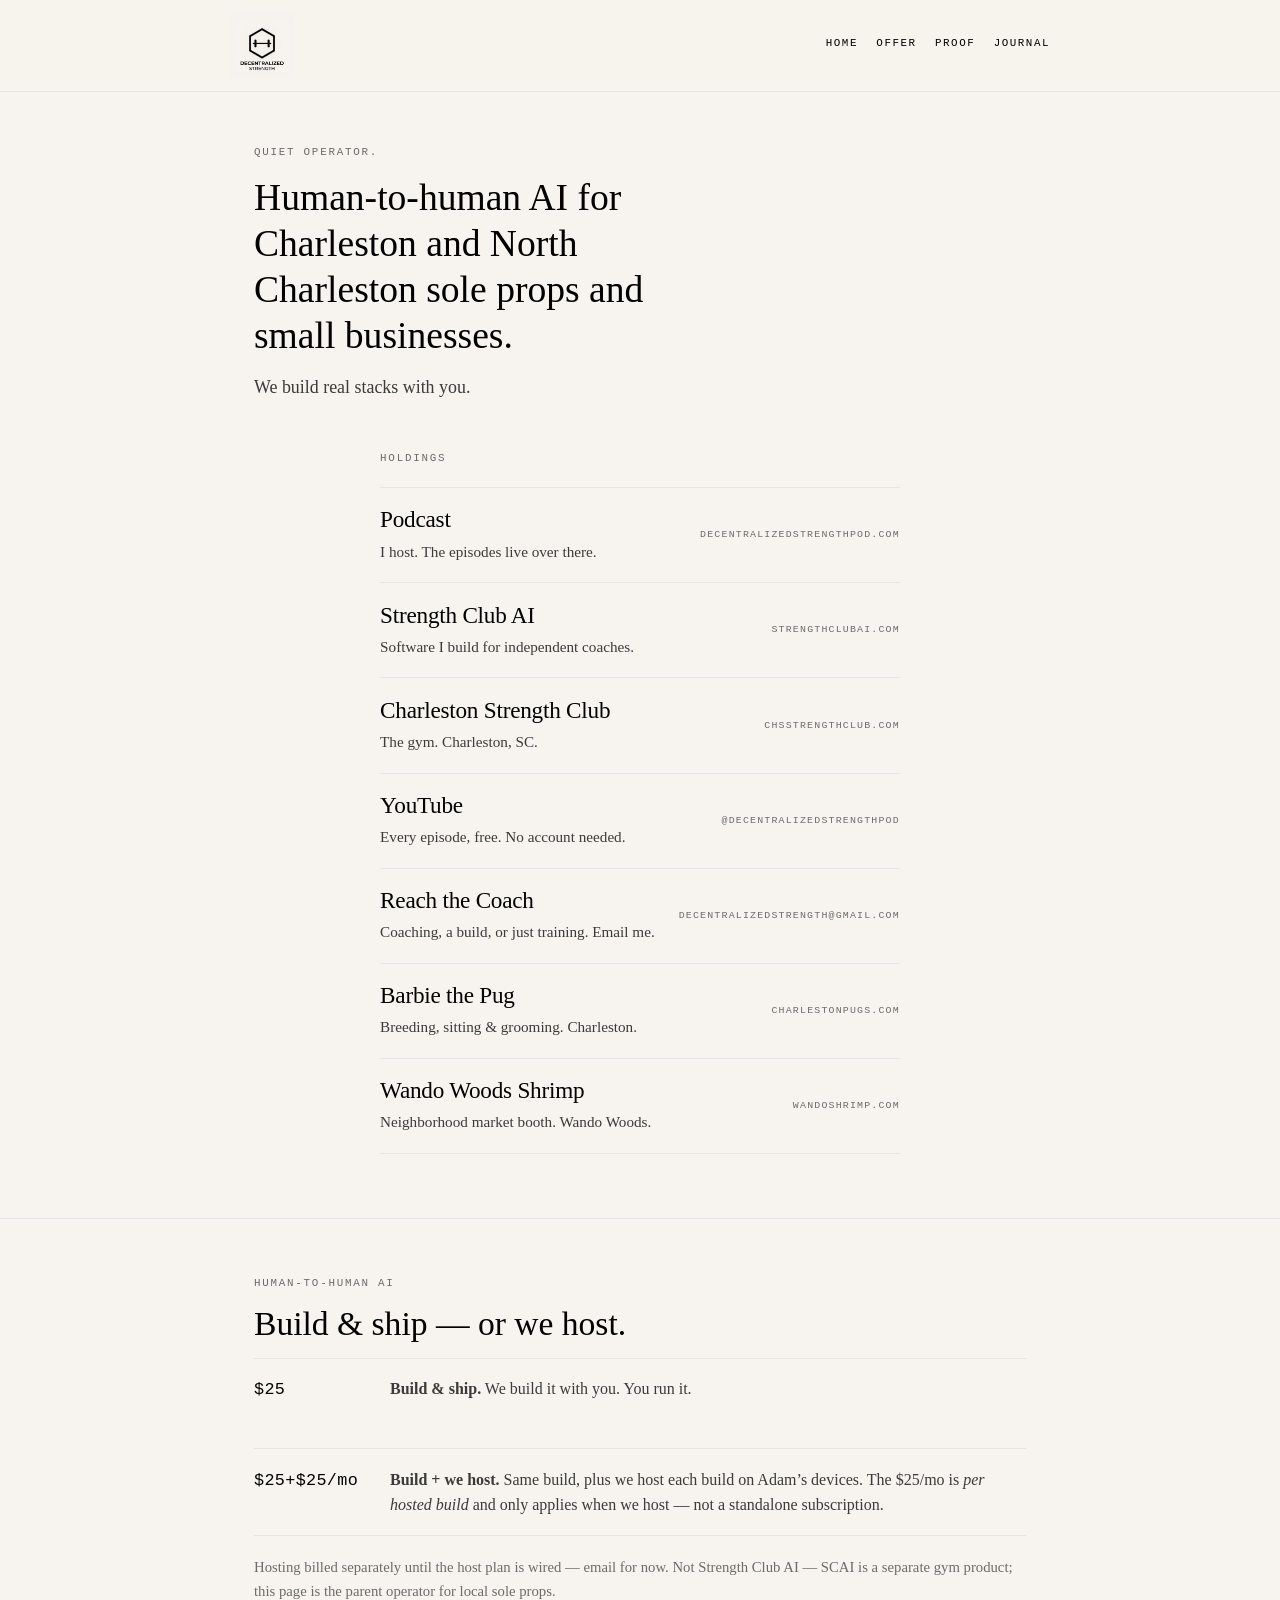
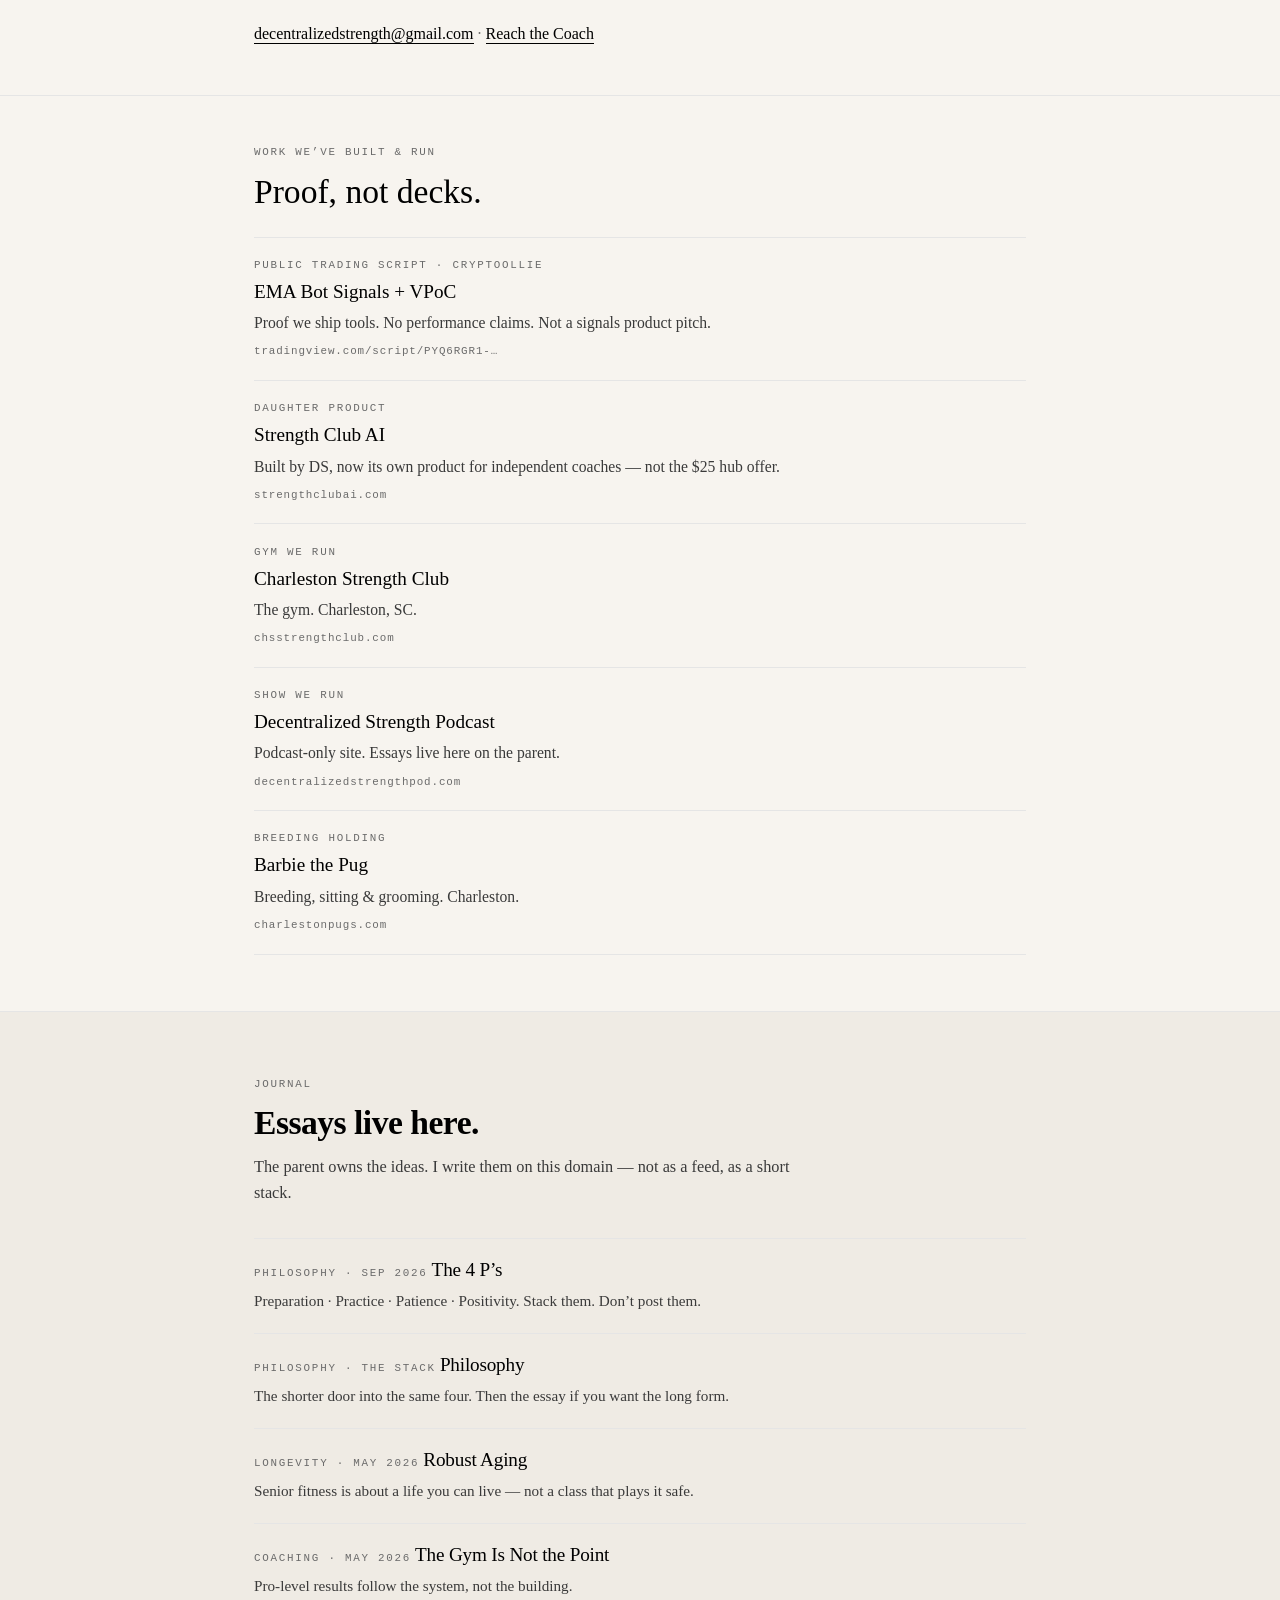
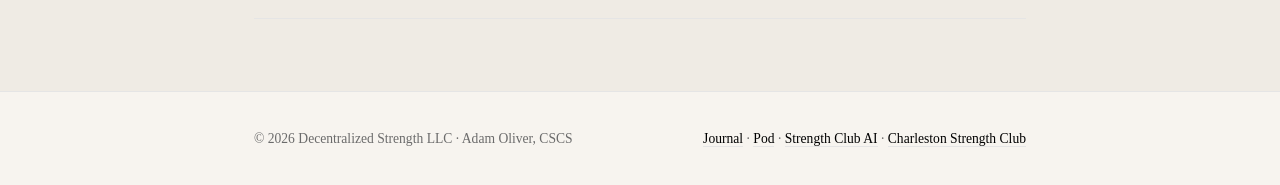
==== index.html @ 503a89ce "Add Wando Woods Shrimp holdings door → wandoshrimp.com" ====
<!DOCTYPE html>
<html lang="en">
<head>
<meta charset="UTF-8">
<meta name="viewport" content="width=device-width, initial-scale=1.0">
<title>Decentralized Strength — Human-to-human AI for Charleston sole props</title>
<meta name="description" content="Quiet operator for Charleston and North Charleston. Human-to-human AI for sole props — build & ship $25, or build + host $25 + $25/mo per hosted build.">
<meta name="robots" content="index, follow">
<meta name="google-site-verification" content="SgwIPU2dHZ2XB2uYEpxRJGjZlYFfIbO02uXk0t8pdL0" />
<meta property="og:locale" content="en_US">
<meta property="og:title" content="Decentralized Strength — Human-to-human AI for Charleston sole props">
<meta property="og:description" content="Quiet operator for Charleston and North Charleston. Human-to-human AI for sole props — build & ship $25, or build + host $25 + $25/mo per hosted build.">
<meta property="og:url" content="https://decentralizedstrength.com/">
<meta property="og:type" content="website">
<meta property="og:image" content="https://decentralizedstrength.com/logo-cover.png?v=4">
<meta name="twitter:card" content="summary_large_image">
<meta name="twitter:title" content="Decentralized Strength — Human-to-human AI for Charleston sole props">
<meta name="twitter:description" content="Quiet operator for Charleston and North Charleston. Human-to-human AI for sole props — build & ship $25, or build + host $25 + $25/mo per hosted build.">
<meta name="twitter:image" content="https://decentralizedstrength.com/logo-cover.png?v=4">
<link rel="canonical" href="https://decentralizedstrength.com/">
<link rel="icon" href="/favicon.ico?v=5" sizes="any">
<link rel="icon" type="image/png" href="/favicon.png?v=5">
<link rel="apple-touch-icon" href="/apple-touch-icon.png?v=5">
<link rel="stylesheet" href="/site.css">
<script type="application/ld+json">
{
  "@context":"https://schema.org",
  "@type":"Organization",
  "name":"Decentralized Strength",
  "legalName":"Decentralized Strength LLC",
  "url":"https://decentralizedstrength.com/",
  "logo":"https://decentralizedstrength.com/logo.png",
  "description":"Parent company for the Decentralized Strength Pod, Strength Club AI, and Charleston Strength Club. Essays live here.",
  "founder":{"@type":"Person","name":"Adam Oliver","jobTitle":"Coach, software builder & self-directed positional trader/investor in blockchain & crypto"},
  "contactPoint":{"@type":"ContactPoint","email":"decentralizedstrength@gmail.com","contactType":"customer support"},
  "sameAs":[
    "https://www.youtube.com/@DecentralizedStrengthpod",
    "https://www.instagram.com/decentralizedstrengthpod",
    "https://www.facebook.com/decentralizedstrengthpod",
    "https://www.instagram.com/official_barbie_the_pug/",
    "https://www.facebook.com/barbiethepug"
  ]
}
</script>
</head>
<body>

<header>
  <div class="container nav">
    <a href="/" class="mark">
      <img src="/logo.png" alt="Decentralized Strength">
    </a>
    <nav class="nav-links" aria-label="Primary">
      <a href="#hero">Home</a>
      <a href="#offer">Offer</a>
      <a href="#proof">Proof</a>
      <a href="#journal">Journal</a>
    </nav>
  </div>
</header>


<section class="hero" id="hero">
  <div class="container">
    <p class="mono kicker">Quiet operator.</p>
    <h1>Human-to-human AI for Charleston and North Charleston sole props and small businesses.</h1>
    <p class="lede">We build real stacks with you.</p>
  </div>
</section>

<section class="doors" id="doors">
  <div class="container">
    <p class="mono kicker">Holdings</p>
    <ul class="door-list">
      <li>
        <div class="door">
          <a class="door-main" href="https://decentralizedstrengthpod.com" target="_blank" rel="noopener">
            <span class="door-name">Podcast</span>
            <span class="door-note">I host. The episodes live over there.</span>
          </a>
          <span class="door-go">decentralizedstrengthpod.com</span>
        </div>
      </li>
      <li>
        <div class="door">
          <a class="door-main" href="https://strengthclubai.com" target="_blank" rel="noopener">
            <span class="door-name">Strength Club AI</span>
            <span class="door-note">Software I build for independent coaches.</span>
          </a>
          <span class="door-go">strengthclubai.com</span>
        </div>
      </li>
      <li>
        <div class="door">
          <a class="door-main" href="https://chsstrengthclub.com" target="_blank" rel="noopener">
            <span class="door-name">Charleston Strength Club</span>
            <span class="door-note">The gym. Charleston, SC.</span>
          </a>
          <span class="door-go">chsstrengthclub.com</span>
        </div>
      </li>
      <li>
        <div class="door">
          <a class="door-main" href="https://www.youtube.com/@DecentralizedStrengthpod" target="_blank" rel="noopener">
            <span class="door-name">YouTube</span>
            <span class="door-note">Every episode, free. No account needed.</span>
          </a>
          <span class="door-go">@DecentralizedStrengthpod</span>
        </div>
      </li>
      <li>
        <div class="door">
          <a class="door-main" href="mailto:decentralizedstrength@gmail.com">
            <span class="door-name">Reach the Coach</span>
            <span class="door-note">Coaching, a build, or just training. Email me.</span>
          </a>
          <span class="door-go">decentralizedstrength@gmail.com</span>
        </div>
      </li>
      <li>
                <div class="door">
          <a class="door-main" href="https://charlestonpugs.com" target="_blank" rel="noopener">
            <span class="door-name">Barbie the Pug</span>
            <span class="door-note">Breeding, sitting &amp; grooming. Charleston.</span>
          </a>
          <span class="door-go">charlestonpugs.com</span>
        </div>
      </li>
      <li>
        <div class="door">
          <a class="door-main" href="https://wandoshrimp.com" target="_blank" rel="noopener">
            <span class="door-name">Wando Woods Shrimp</span>
            <span class="door-note">Neighborhood market booth. Wando Woods.</span>
          </a>
          <span class="door-go">wandoshrimp.com</span>
        </div>
      </li>
    </ul>
  </div>
</section>



<section class="offer" id="offer">
  <div class="container">
    <p class="mono kicker">Human-to-human AI</p>
    <h2>Build &amp; ship — or we host.</h2>
    <ul class="offer-list">
      <li class="offer-build">
        <span class="offer-price">$25</span>
        <span class="offer-copy"><strong>Build &amp; ship.</strong> We build it with you. You run it.</span>
        <div class="offer-buy">
          <stripe-buy-button
            buy-button-id="buy_btn_1UHllOLh5RxF4eLQZatWIrjy"
            publishable-key="pk_live_51OcbZVLh5RxF4eLQ0TFh6YqfAon34ZY8diOx15tSs9caYU8RyCH2O1p62GGz2Kuj6RG8JwYpej4wMQsgVreoKUan00cqS2WFWG">
          </stripe-buy-button>
        </div>
      </li>
      <li class="offer-host">
        <span class="offer-price">$25+$25/mo</span>
        <span class="offer-copy"><strong>Build + we host.</strong> Same build, plus we host each build on Adam’s devices. The $25/mo is <em>per hosted build</em> and only applies when we host — not a standalone subscription.</span>
      </li>
    </ul>
    <p class="offer-note">Hosting billed separately until the host plan is wired — email for now. Not Strength Club AI — SCAI is a separate gym product; this page is the parent operator for local sole props.</p>
    <p class="offer-cta">
      <a href="mailto:decentralizedstrength@gmail.com">decentralizedstrength@gmail.com</a>
      <span class="offer-or"> · </span>
      <a href="#doors">Reach the Coach</a>
    </p>
  </div>
</section>


<section class="proof" id="proof">
  <div class="container">
    <p class="mono kicker">Work we’ve built &amp; run</p>
    <h2>Proof, not decks.</h2>
    <ul class="proof-list">
      <li>
        <a class="proof-card" href="https://www.tradingview.com/script/PYQ6RGR1-EMA-Bot-Signals-VPoC/" target="_blank" rel="noopener">
          <span class="mono proof-meta">Public trading script · cryptoollie</span>
          <span class="proof-title">EMA Bot Signals + VPoC</span>
          <span class="proof-deck">Proof we ship tools. No performance claims. Not a signals product pitch.</span>
          <span class="proof-go">tradingview.com/script/PYQ6RGR1-…</span>
        </a>
      </li>
      <li>
        <a class="proof-card" href="https://strengthclubai.com" target="_blank" rel="noopener">
          <span class="mono proof-meta">Daughter product</span>
          <span class="proof-title">Strength Club AI</span>
          <span class="proof-deck">Built by DS, now its own product for independent coaches — not the $25 hub offer.</span>
          <span class="proof-go">strengthclubai.com</span>
        </a>
      </li>
      <li>
        <a class="proof-card" href="https://chsstrengthclub.com" target="_blank" rel="noopener">
          <span class="mono proof-meta">Gym we run</span>
          <span class="proof-title">Charleston Strength Club</span>
          <span class="proof-deck">The gym. Charleston, SC.</span>
          <span class="proof-go">chsstrengthclub.com</span>
        </a>
      </li>
      <li>
        <a class="proof-card" href="https://decentralizedstrengthpod.com" target="_blank" rel="noopener">
          <span class="mono proof-meta">Show we run</span>
          <span class="proof-title">Decentralized Strength Podcast</span>
          <span class="proof-deck">Podcast-only site. Essays live here on the parent.</span>
          <span class="proof-go">decentralizedstrengthpod.com</span>
        </a>
      </li>
      <li>
        <a class="proof-card" href="https://charlestonpugs.com" target="_blank" rel="noopener">
          <span class="mono proof-meta">Breeding holding</span>
          <span class="proof-title">Barbie the Pug</span>
          <span class="proof-deck">Breeding, sitting &amp; grooming. Charleston.</span>
          <span class="proof-go">charlestonpugs.com</span>
        </a>
      </li>
    </ul>
  </div>
</section>

<section class="journal" id="journal">
  <div class="container">
    <p class="mono kicker">Journal</p>
    <h2>Essays live here.</h2>
    <p class="lede">The parent owns the ideas. I write them on this domain — not as a feed, as a short stack.</p>
    <ul class="journal-list">
      <li>
        <a href="/blog/the-4-ps.html">
          <span class="mono j-meta">Philosophy · Sep 2026</span>
          <span class="j-title">The 4 P’s</span>
          <span class="j-deck">Preparation · Practice · Patience · Positivity. Stack them. Don’t post them.</span>
        </a>
      </li>
      <li>
        <a href="/philosophy.html">
          <span class="mono j-meta">Philosophy · The stack</span>
          <span class="j-title">Philosophy</span>
          <span class="j-deck">The shorter door into the same four. Then the essay if you want the long form.</span>
        </a>
      </li>
      <li>
        <a href="/blog/robust-aging.html">
          <span class="mono j-meta">Longevity · May 2026</span>
          <span class="j-title">Robust Aging</span>
          <span class="j-deck">Senior fitness is about a life you can live — not a class that plays it safe.</span>
        </a>
      </li>
      <li>
        <a href="/blog/pro-level-results-from-a-park.html">
          <span class="mono j-meta">Coaching · May 2026</span>
          <span class="j-title">The Gym Is Not the Point</span>
          <span class="j-deck">Pro-level results follow the system, not the building.</span>
        </a>
      </li>
    </ul>
  </div>
</section>

<footer>
  <div class="container">
    <span>© 2026 Decentralized Strength LLC · Adam Oliver, CSCS</span>
    <span><a href="#journal">Journal</a> · <a href="https://decentralizedstrengthpod.com" target="_blank" rel="noopener">Pod</a> · <a href="https://strengthclubai.com" target="_blank" rel="noopener">Strength Club AI</a> · <a href="https://chsstrengthclub.com" target="_blank" rel="noopener">Charleston Strength Club</a></span>
  </div>
</footer>

<script async src="https://js.stripe.com/v3/buy-button.js"></script>
</body>
</html>
---- site.css ----
/* Decentralized Strength parent shell
   Tokens: paper #f7f4ef, ink #000000, wash #efebe4, mid #6b6b6b, line #e5e5e5. No red. */
:root{
  --paper:#f7f4ef;
  --ink:#000000;
  --mid:#6b6b6b;
  --soft:#3a3a3a;
  --line:#e5e5e5;
  --wash:#efebe4;
  --header:rgba(247,244,239,.94);
}
*{box-sizing:border-box;margin:0;padding:0}
html{scroll-behavior:smooth}
body{
  background:var(--paper);
  color:var(--ink);
  font-family:Georgia,'Times New Roman',Times,serif;
  line-height:1.6;
  -webkit-font-smoothing:antialiased;
}
a{color:var(--ink);text-decoration:none}
.container{max-width:820px;margin:0 auto;padding:0 1.5rem}
.mono{
  font-family:ui-monospace,'SF Mono','Menlo',monospace;
  letter-spacing:.16em;
  text-transform:uppercase;
  font-size:.68rem;
}

/* One-line parent mark */
header{
  position:sticky;top:0;z-index:50;
  background:var(--header);
  backdrop-filter:blur(8px);
  border-bottom:1px solid var(--line);
}
.nav{
  display:flex;align-items:center;justify-content:space-between;
  padding:.85rem 0;
}
.mark{
  display:flex;align-items:center;
  min-width:0;
}
.mark img{
  height:64px;width:auto;display:block;
  mix-blend-mode:multiply;
}
.nav-links{display:flex;align-items:center;gap:1.15rem}
.nav-links a{
  font-family:ui-monospace,'SF Mono','Menlo',monospace;
  font-size:.68rem;
  letter-spacing:.14em;
  text-transform:uppercase;
  color:var(--ink);
  border-bottom:1px solid transparent;
  padding-bottom:.12rem;
}
.nav-links a:hover,
.nav-links a[aria-current="page"]{border-bottom-color:var(--ink)}

/* Holdings doors — first screen */
.doors{
  min-height:calc(100svh - 5rem);
  padding:2.75rem 0 4rem;
  display:flex;
  flex-direction:column;
  justify-content:center;
}
.doors .kicker{color:var(--mid);margin-bottom:1.25rem}
.door-list{list-style:none;border-top:1px solid var(--line)}
.door{
  display:grid;
  grid-template-columns:1fr auto;
  gap:.2rem 1.5rem;
  padding:1.15rem 0;
  border-bottom:1px solid var(--line);
  align-items:center;
}
.door-main{min-width:0}
.door-name{
  display:inline-block;
  font-size:clamp(1.2rem,3vw,1.45rem);
  line-height:1.2;
  letter-spacing:-.01em;
}
.door-note{
  display:block;
  margin-top:.28rem;
  font-size:.95rem;
  color:var(--soft);
}
.door-go{
  font-family:ui-monospace,'SF Mono','Menlo',monospace;
  font-size:.62rem;
  letter-spacing:.12em;
  text-transform:uppercase;
  color:var(--mid);
  text-align:right;
}
.door-go a{color:var(--mid);border-bottom:1px solid transparent}
.door-go a:hover{border-bottom-color:var(--ink);color:var(--ink)}
.door:hover .door-name{box-shadow:inset 0 -1px 0 var(--ink)}
.door-extra{
  display:block;
  margin-top:.35rem;
  font-family:ui-monospace,'SF Mono','Menlo',monospace;
  font-size:.62rem;
  letter-spacing:.1em;
  text-transform:uppercase;
  color:var(--mid);
}
.door-extra a{color:var(--mid);border-bottom:1px solid var(--line)}
.door-extra a:hover{color:var(--ink);border-bottom-color:var(--ink)}

/* Journal — below fold */
.journal{
  border-top:1px solid var(--line);
  background:var(--wash);
  padding:4rem 0 4.5rem;
}
.journal .kicker{color:var(--mid);margin-bottom:.7rem}
.journal h2{
  font-size:clamp(1.6rem,4vw,2.1rem);
  letter-spacing:-.015em;
  line-height:1.15;
  margin-bottom:.7rem;
}
.journal .lede{
  max-width:34em;
  color:var(--soft);
  font-size:1.02rem;
  margin-bottom:2rem;
}
.journal-list{list-style:none;border-top:1px solid var(--line)}
.journal-list a{
  display:block;
  padding:1.2rem 0;
  border-bottom:1px solid var(--line);
}
.journal-list a:hover .j-title{border-bottom:1px solid var(--ink)}
.j-meta{color:var(--mid);margin-bottom:.4rem}
.j-title{
  display:inline;
  font-size:1.2rem;
  letter-spacing:-.01em;
  line-height:1.25;
}
.j-deck{
  display:block;
  margin-top:.35rem;
  color:var(--soft);
  font-size:.95rem;
}

/* Philosophy page */
.phil-hero{
  padding:3.5rem 0 2.25rem;
  border-bottom:1px solid var(--line);
}
.phil-hero .kicker{color:var(--mid);margin-bottom:1rem}
.phil-hero h1{
  font-size:clamp(2rem,5vw,3rem);
  letter-spacing:-.02em;
  line-height:1.05;
  margin-bottom:1rem;
}
.phil-hero .sub{
  max-width:34em;
  font-size:1.08rem;
  color:var(--soft);
}
.stack{padding:3rem 0 1rem}
.p-grid{
  display:grid;
  grid-template-columns:repeat(2,1fr);
  gap:1rem;
}
.p-card{
  border:1px solid var(--line);
  background:var(--paper);
  padding:1.5rem 1.35rem;
}
.p-card .num{display:block;color:var(--mid);margin-bottom:.65rem}
.p-card h2{font-size:1.25rem;margin-bottom:.45rem;letter-spacing:-.01em}
.p-card p{font-size:.95rem;color:var(--soft)}
.phil-cta{
  background:var(--wash);
  border-top:1px solid var(--line);
  border-bottom:1px solid var(--line);
  padding:3rem 0;
  text-align:center;
}
.phil-cta h2{font-size:clamp(1.35rem,3vw,1.8rem);margin-bottom:.65rem}
.phil-cta p{max-width:32em;margin:0 auto 1.2rem;color:var(--soft)}
.phil-cta a.go{border-bottom:1px solid var(--ink);font-size:.95rem}

/* Essays */
.article{max-width:680px;margin:0 auto;padding:3rem 1.5rem 4.5rem}
.article .kicker{color:var(--mid);margin-bottom:1rem}
.article h1{
  font-size:clamp(1.85rem,5vw,2.7rem);
  line-height:1.08;
  letter-spacing:-.015em;
  margin-bottom:1rem;
}
.byline{
  font-family:ui-monospace,'SF Mono','Menlo',monospace;
  font-size:.66rem;
  color:var(--mid);
  letter-spacing:.08em;
  text-transform:uppercase;
  margin-bottom:2.25rem;
  padding-bottom:1.35rem;
  border-bottom:1px solid var(--line);
}
.article p{font-size:1.05rem;color:#1a1a1a;margin-bottom:1.35rem}
.article h2{font-size:1.35rem;line-height:1.2;letter-spacing:-.01em;margin:2.4rem 0 .9rem}
.article ul{margin:0 0 1.35rem 1.25rem;color:#1a1a1a}
.article li{margin-bottom:.5rem}
.article em{font-style:italic}
.article a{border-bottom:1px solid var(--line)}
.article a:hover{border-bottom-color:var(--ink)}
.quote{
  border-left:2px solid var(--ink);
  padding:.15rem 0 .15rem 1.25rem;
  margin:2rem 0;
  font-style:italic;
  font-size:1.12rem;
  color:#111;
}
.quote cite{
  display:block;
  font-style:normal;
  font-family:ui-monospace,'SF Mono','Menlo',monospace;
  font-size:.64rem;
  color:var(--mid);
  letter-spacing:.1em;
  text-transform:uppercase;
  margin-top:.55rem;
}
.box{
  background:var(--wash);
  border:1px solid var(--line);
  padding:1.3rem 1.35rem;
  margin:1.5rem 0;
}
.box h3{font-size:1.02rem;margin-bottom:.45rem}
.box p{font-size:.95rem;color:var(--soft);margin-bottom:.4rem}
.box p:last-child{margin-bottom:0}
.embed{
  position:relative;padding-bottom:56.25%;height:0;overflow:hidden;
  margin:2rem 0;border:1px solid var(--line);background:var(--wash);
}
.embed iframe{position:absolute;top:0;left:0;width:100%;height:100%;border:0}
.rule{height:1px;background:var(--line);margin:2.4rem 0}
.cta-box{
  border:1px solid var(--line);
  background:var(--wash);
  padding:1.75rem 1.5rem;
  margin:2.5rem 0;
}
.cta-box h3{font-size:1.15rem;margin-bottom:.45rem}
.cta-box p{color:var(--soft);font-size:.95rem;margin-bottom:1rem}
.cta-box .btn{border-bottom:1px solid var(--ink);font-size:.9rem}
.back{display:inline-block;margin-bottom:2rem;font-size:.9rem;border-bottom:1px solid var(--ink)}
.sub{
  font-family:ui-monospace,'SF Mono','Menlo',monospace;
  font-size:.64rem;
  color:var(--mid);
  letter-spacing:.08em;
  text-transform:uppercase;
  margin-top:2rem;
  padding-top:1.4rem;
  border-top:1px solid var(--line);
}
.sub a{border-bottom:1px solid var(--line)}
.stack-list{list-style:none;margin:0 0 1.35rem;padding:0}
.stack-list li{margin-bottom:.5rem;color:#1a1a1a}

/* Footer */
footer{
  border-top:1px solid var(--line);
  padding:2.25rem 0;
  font-size:.85rem;
  color:var(--mid);
}
footer .container{
  display:flex;flex-wrap:wrap;gap:.85rem 1.5rem;
  justify-content:space-between;align-items:flex-start;
}
footer a{color:var(--ink);border-bottom:1px solid var(--line)}
footer a:hover{border-bottom-color:var(--ink)}

@media(max-width:680px){
  .door{
    grid-template-columns:1fr;
    gap:.35rem;
  }
  .door-go{text-align:left}
  .p-grid{grid-template-columns:1fr}
  .mark img{height:52px}
}

/* Offer — H2H AI */
.offer{
  padding:3.5rem 0 3rem;
  border-top:1px solid var(--line);
}
.offer .kicker{color:var(--mid);margin-bottom:.7rem}
.offer h2{
  font-size:clamp(1.55rem,3.2vw,2.1rem);
  font-weight:400;
  line-height:1.2;
  margin-bottom:.85rem;
}
.offer .lede{
  color:var(--soft);
  font-size:1.05rem;
  max-width:36rem;
  margin-bottom:1.75rem;
}
.offer-list{list-style:none;border-top:1px solid var(--line);margin-bottom:1.25rem}
.offer-list li{
  display:grid;
  grid-template-columns:7.5rem 1fr;
  gap:1rem;
  padding:1.1rem 0;
  border-bottom:1px solid var(--line);
  align-items:baseline;
}
.offer-price{
  font-family:ui-monospace,'SF Mono','Menlo',monospace;
  font-size:1.05rem;
  letter-spacing:.02em;
}
.offer-copy{color:var(--soft)}
.offer-note{
  color:var(--mid);
  font-size:.92rem;
  margin-bottom:1.1rem;
}
.offer-cta a{
  border-bottom:1px solid var(--ink);
  padding-bottom:.08rem;
}
.offer-cta a:hover{opacity:.7}
.offer-or{color:var(--mid)}

/* Proof cards */
.proof{
  padding:3rem 0 3.5rem;
  border-top:1px solid var(--line);
}
.proof .kicker{color:var(--mid);margin-bottom:.7rem}
.proof h2{
  font-size:clamp(1.55rem,3.2vw,2.1rem);
  font-weight:400;
  line-height:1.2;
  margin-bottom:1.5rem;
}
.proof-list{list-style:none;border-top:1px solid var(--line)}
.proof-card{
  display:grid;
  gap:.35rem;
  padding:1.2rem 0;
  border-bottom:1px solid var(--line);
}
.proof-meta{color:var(--mid)}
.proof-title{
  font-size:1.2rem;
  line-height:1.3;
}
.proof-card:hover .proof-title{box-shadow:inset 0 -1px 0 var(--ink)}
.proof-deck{color:var(--soft);font-size:.98rem;max-width:38rem}
.proof-go{
  font-family:ui-monospace,'SF Mono','Menlo',monospace;
  font-size:.68rem;
  letter-spacing:.08em;
  color:var(--mid);
  margin-top:.15rem;
}
@media (max-width:560px){
  .offer-list li{grid-template-columns:1fr;gap:.25rem}
}

/* Hero — quiet operator */
.hero{
  padding:3.25rem 0 1.5rem;
}
.hero .kicker{color:var(--mid);margin-bottom:.85rem}
.hero h1{
  font-size:clamp(1.65rem,3.6vw,2.35rem);
  font-weight:400;
  line-height:1.22;
  max-width:22ch;
  margin-bottom:.9rem;
}
.hero .lede{
  color:var(--soft);
  font-size:1.12rem;
  max-width:34rem;
}
.doors{min-height:auto;padding-top:1.5rem}

/* Stripe buy button under $25 build */
.offer-build{align-items:start}
.offer-buy{grid-column:1 / -1;margin-top:.65rem}
.offer-buy stripe-buy-button{display:block;max-width:320px}
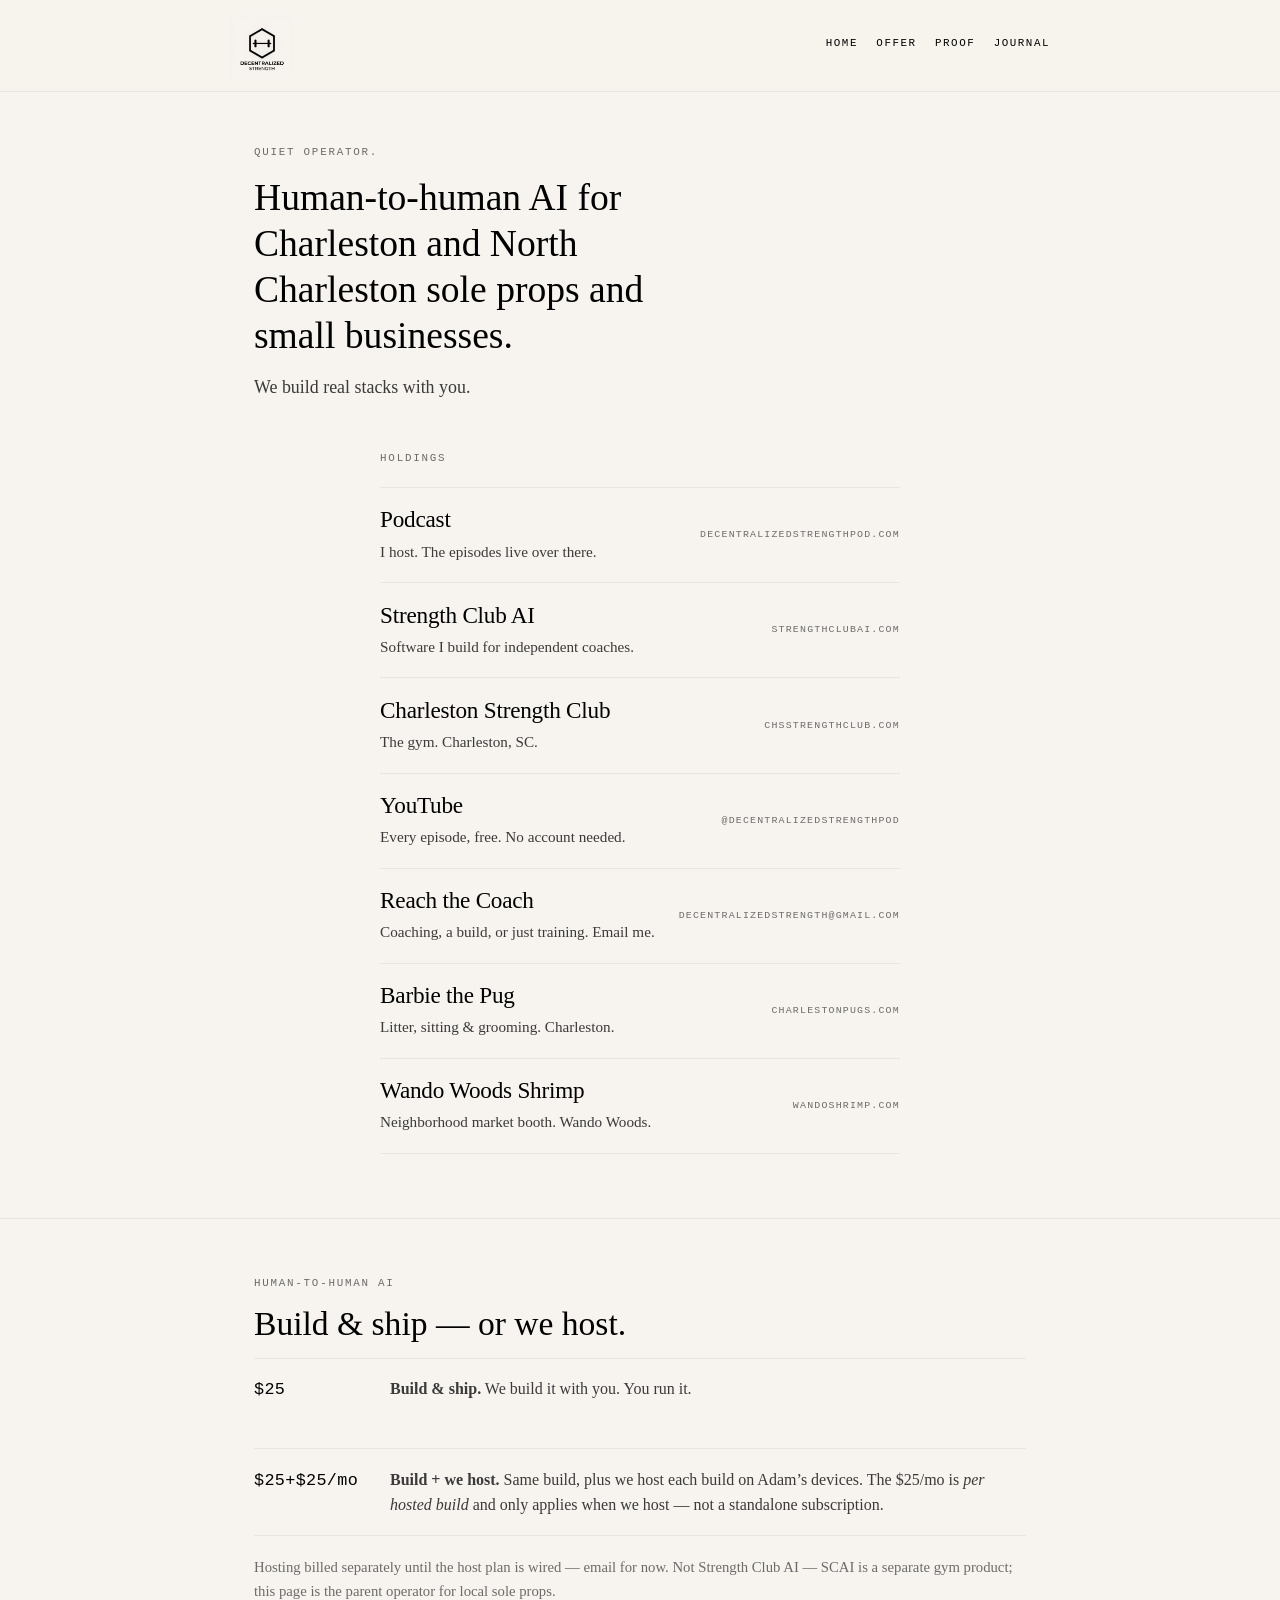
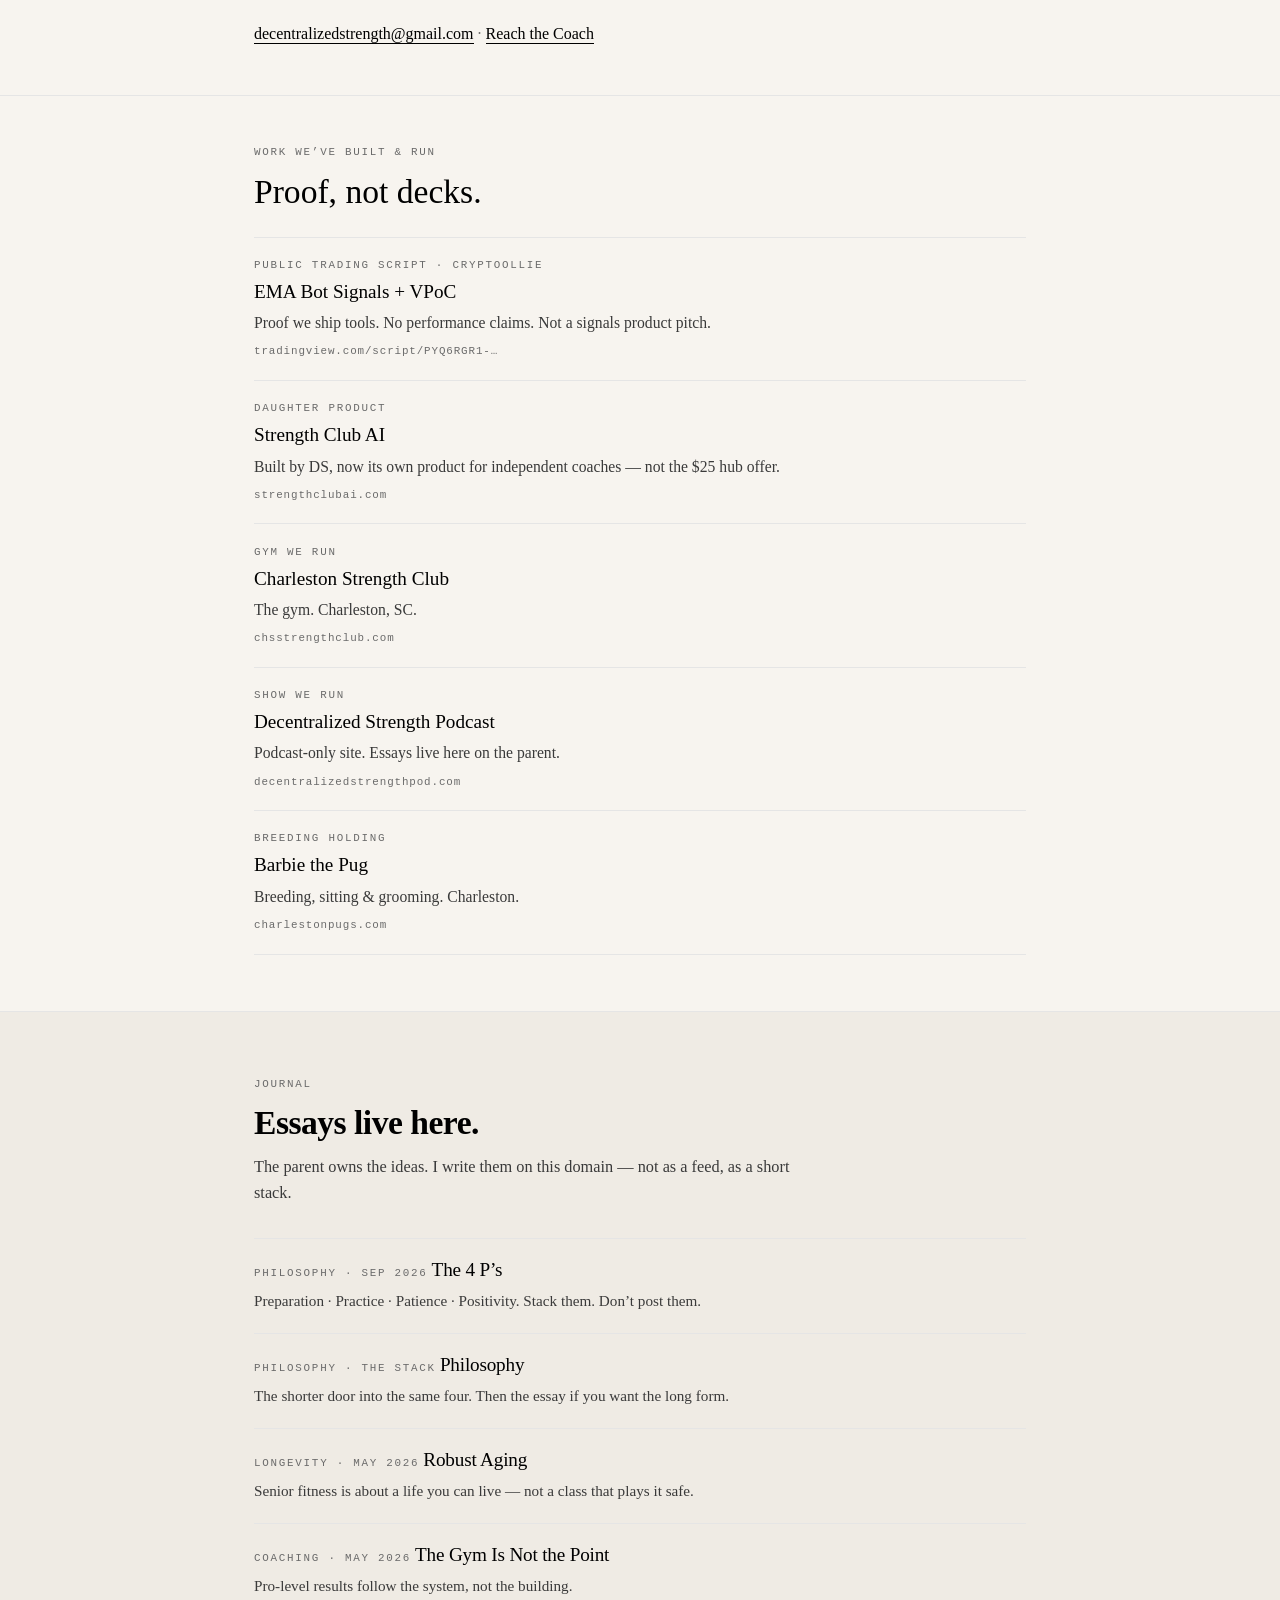
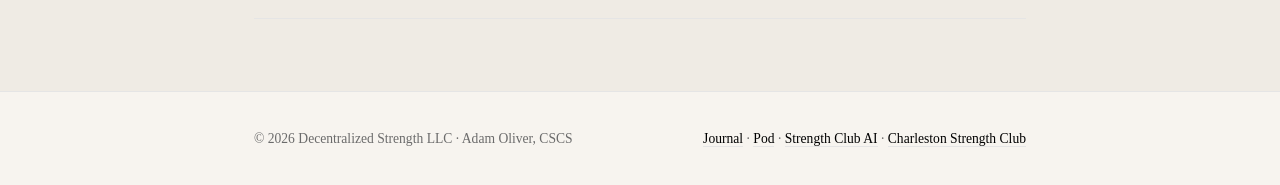
==== commit 09fb3737: "Barbie door: Breeding → Litter (sitting & grooming)" ====
--- a/index.html
+++ b/index.html
@@ -121,7 +121,7 @@
                 <div class="door">
           <a class="door-main" href="https://charlestonpugs.com" target="_blank" rel="noopener">
             <span class="door-name">Barbie the Pug</span>
-            <span class="door-note">Breeding, sitting &amp; grooming. Charleston.</span>
+            <span class="door-note">Litter, sitting &amp; grooming. Charleston.</span>
           </a>
           <span class="door-go">charlestonpugs.com</span>
         </div>
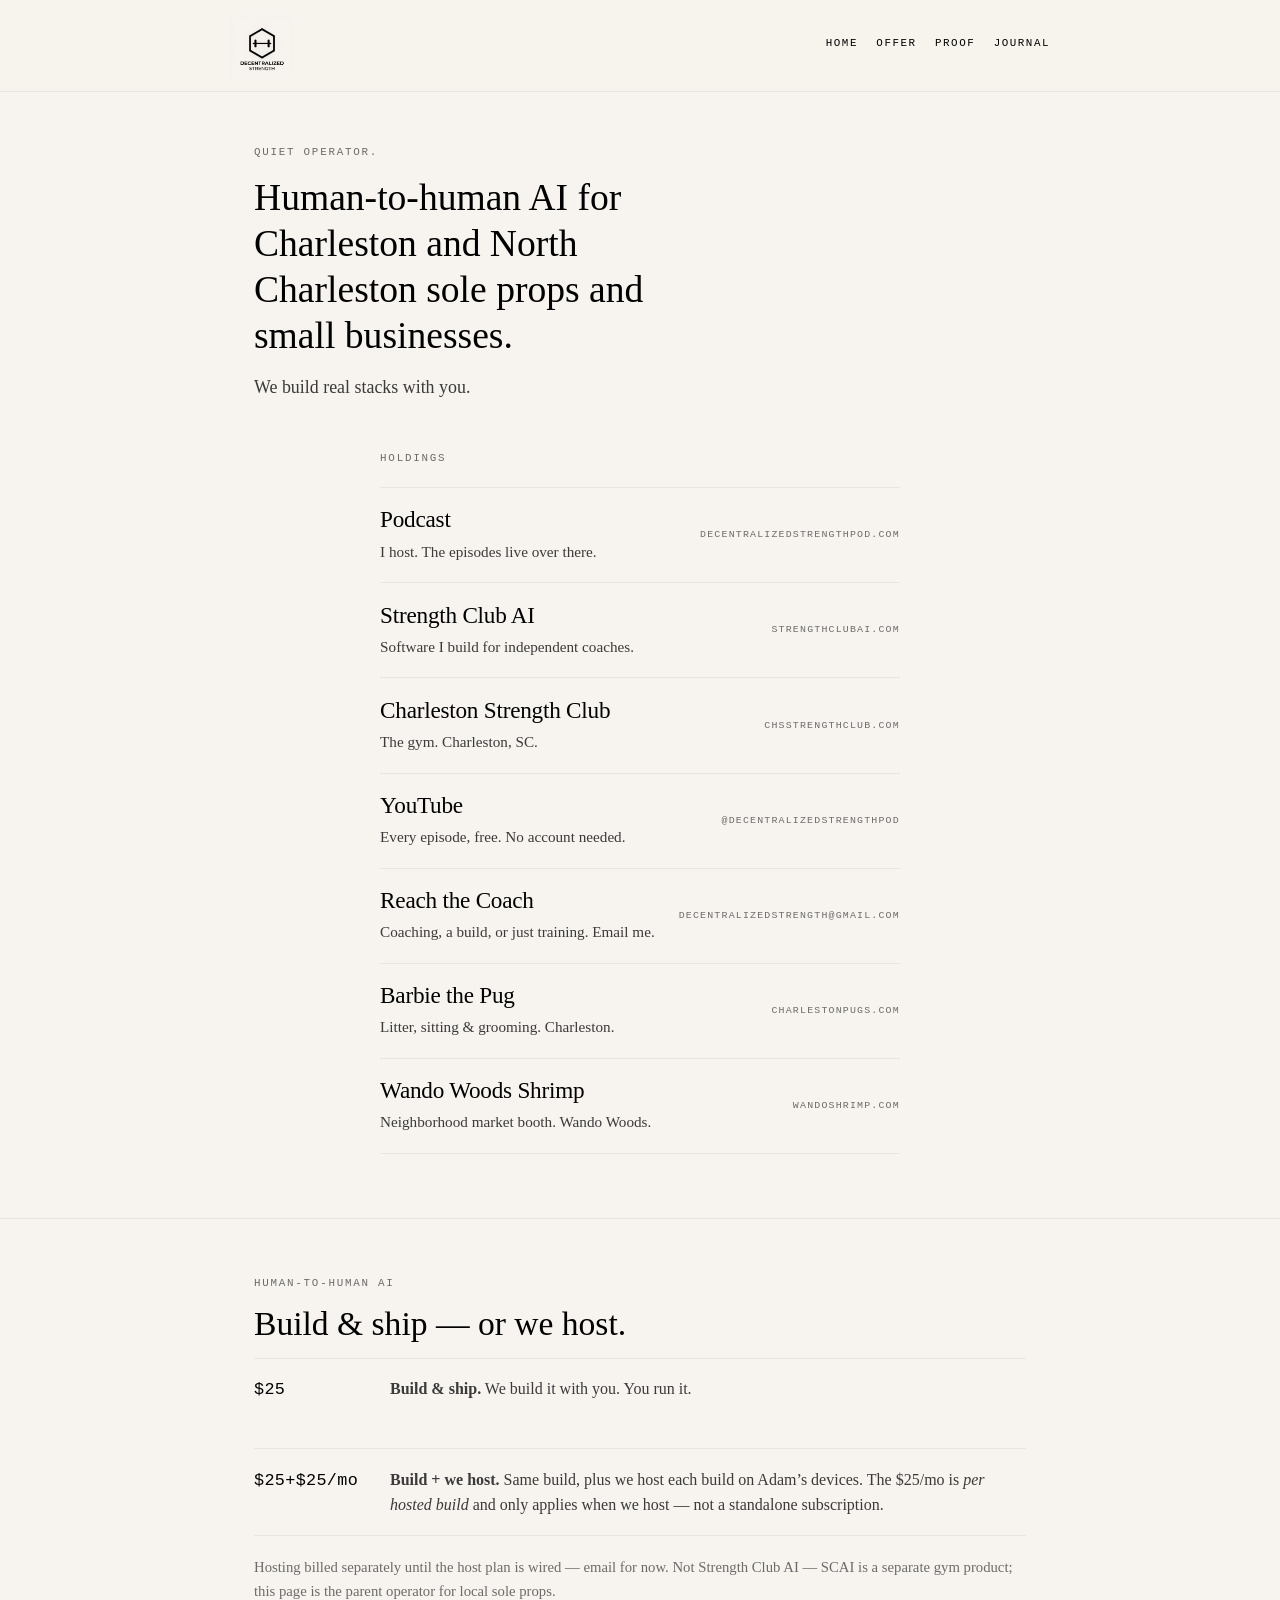
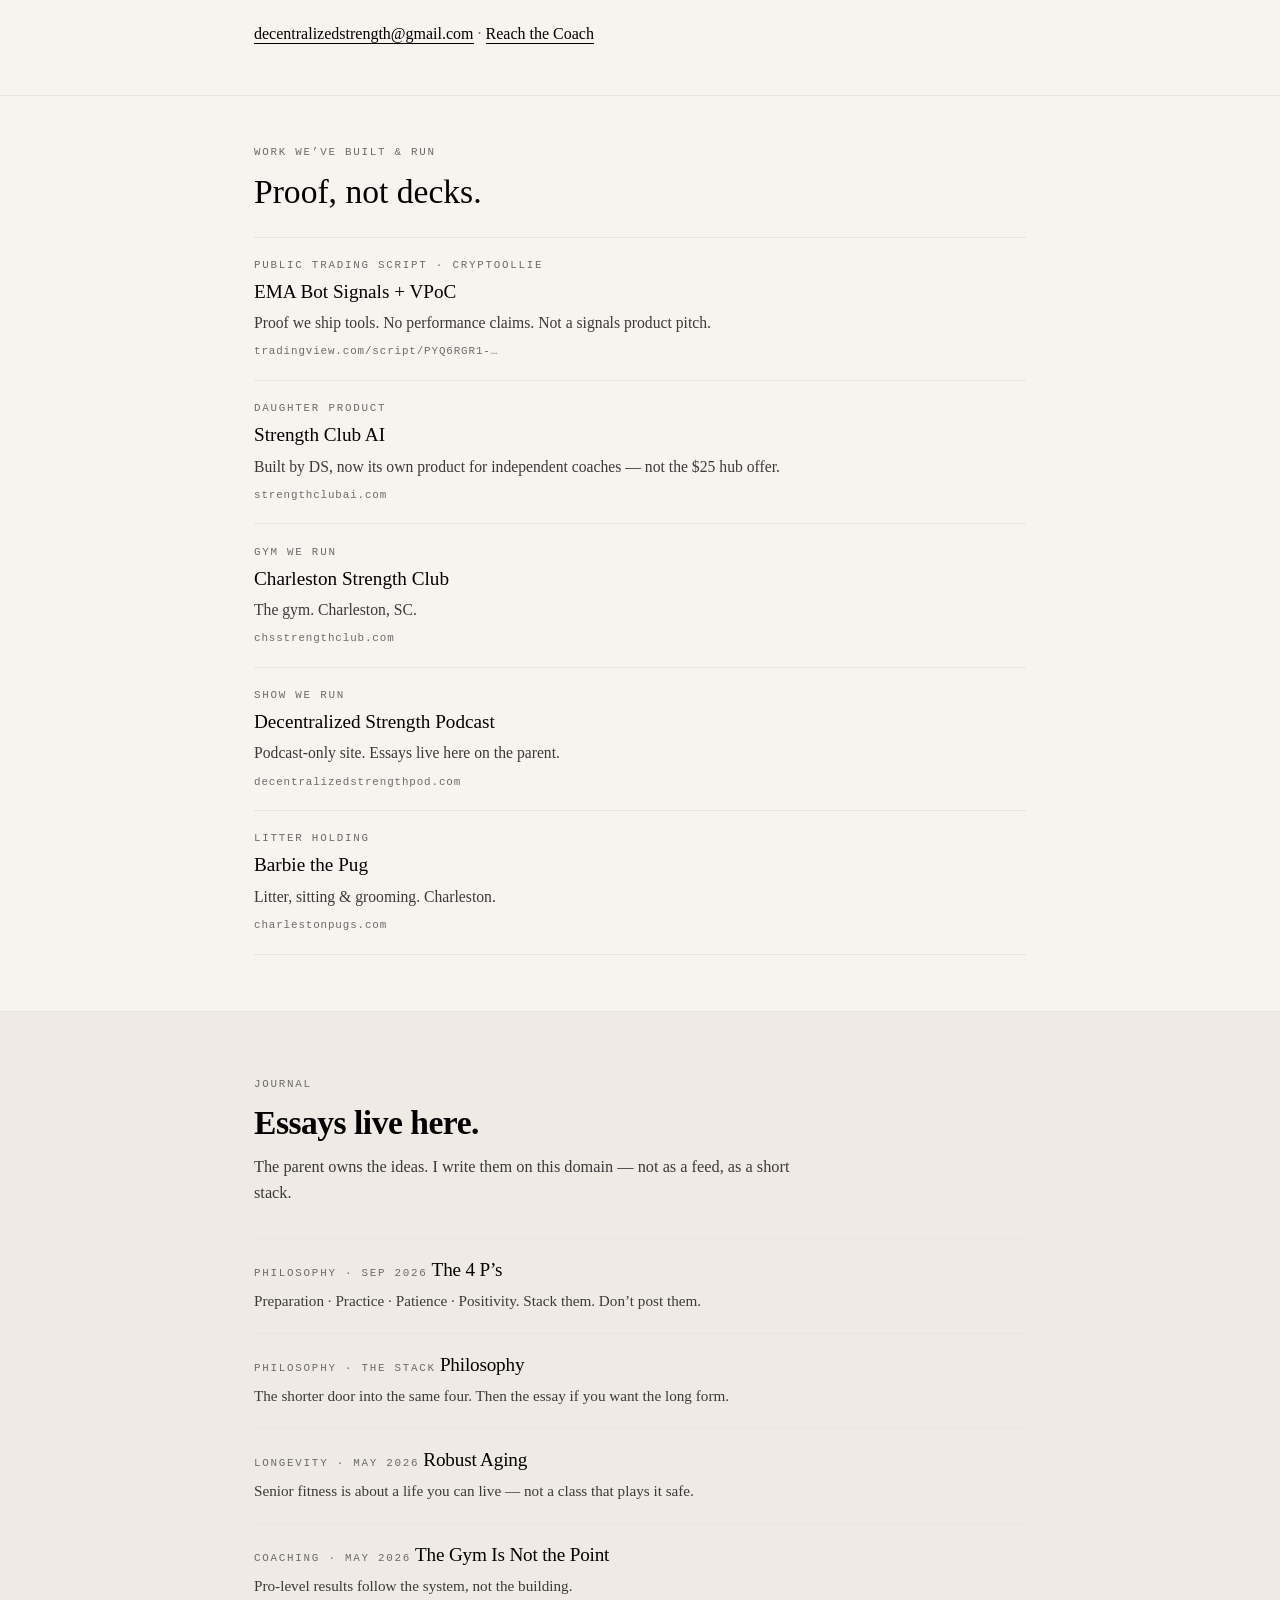
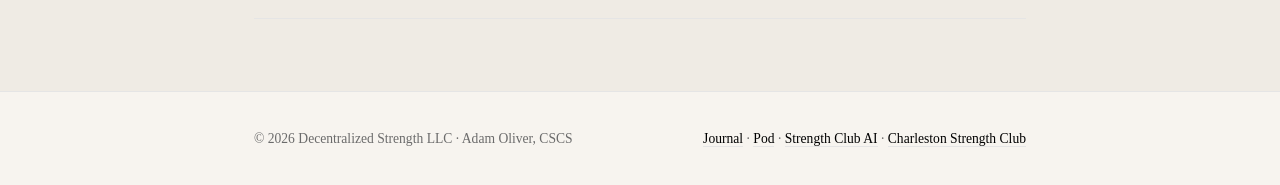
==== commit a807050f: "Barbie proof card: Breeding → Litter holding" ====
--- a/index.html
+++ b/index.html
@@ -210,9 +210,9 @@
       </li>
       <li>
         <a class="proof-card" href="https://charlestonpugs.com" target="_blank" rel="noopener">
-          <span class="mono proof-meta">Breeding holding</span>
+          <span class="mono proof-meta">Litter holding</span>
           <span class="proof-title">Barbie the Pug</span>
-          <span class="proof-deck">Breeding, sitting &amp; grooming. Charleston.</span>
+          <span class="proof-deck">Litter, sitting &amp; grooming. Charleston.</span>
           <span class="proof-go">charlestonpugs.com</span>
         </a>
       </li>
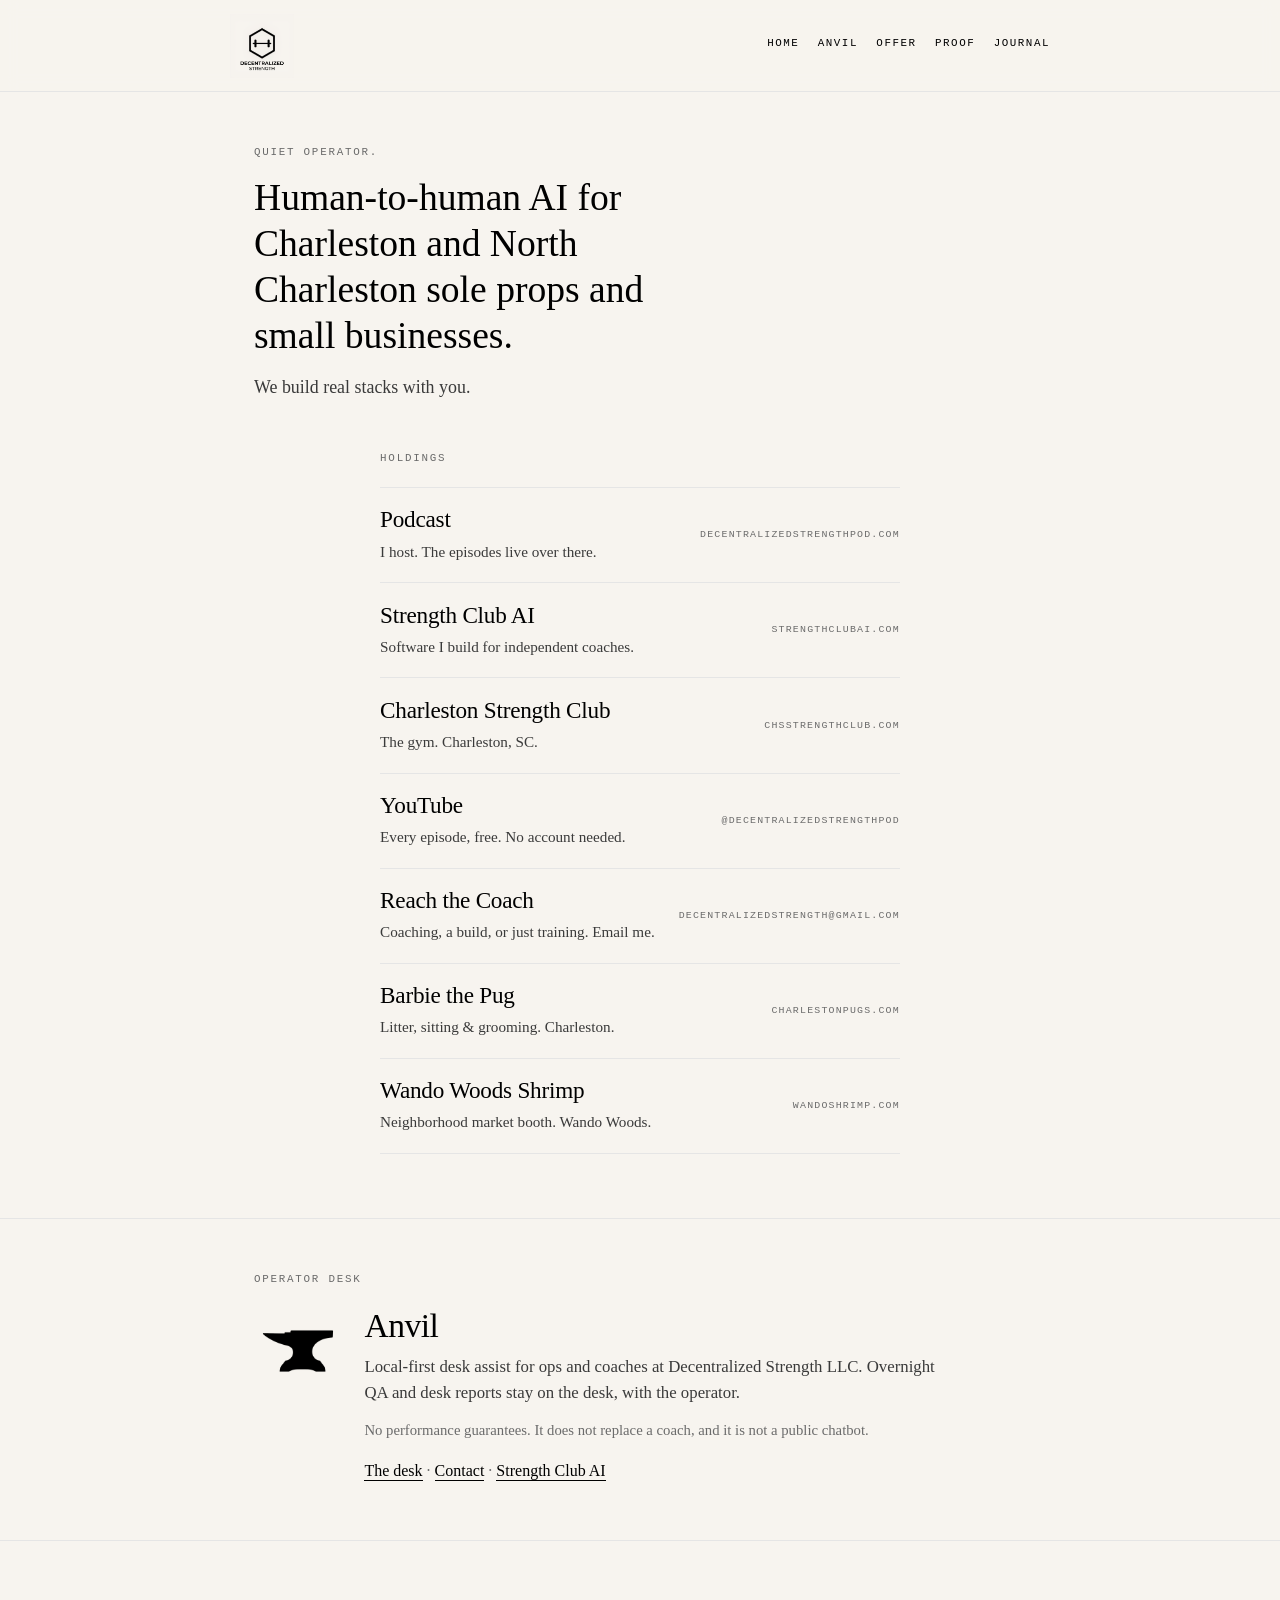
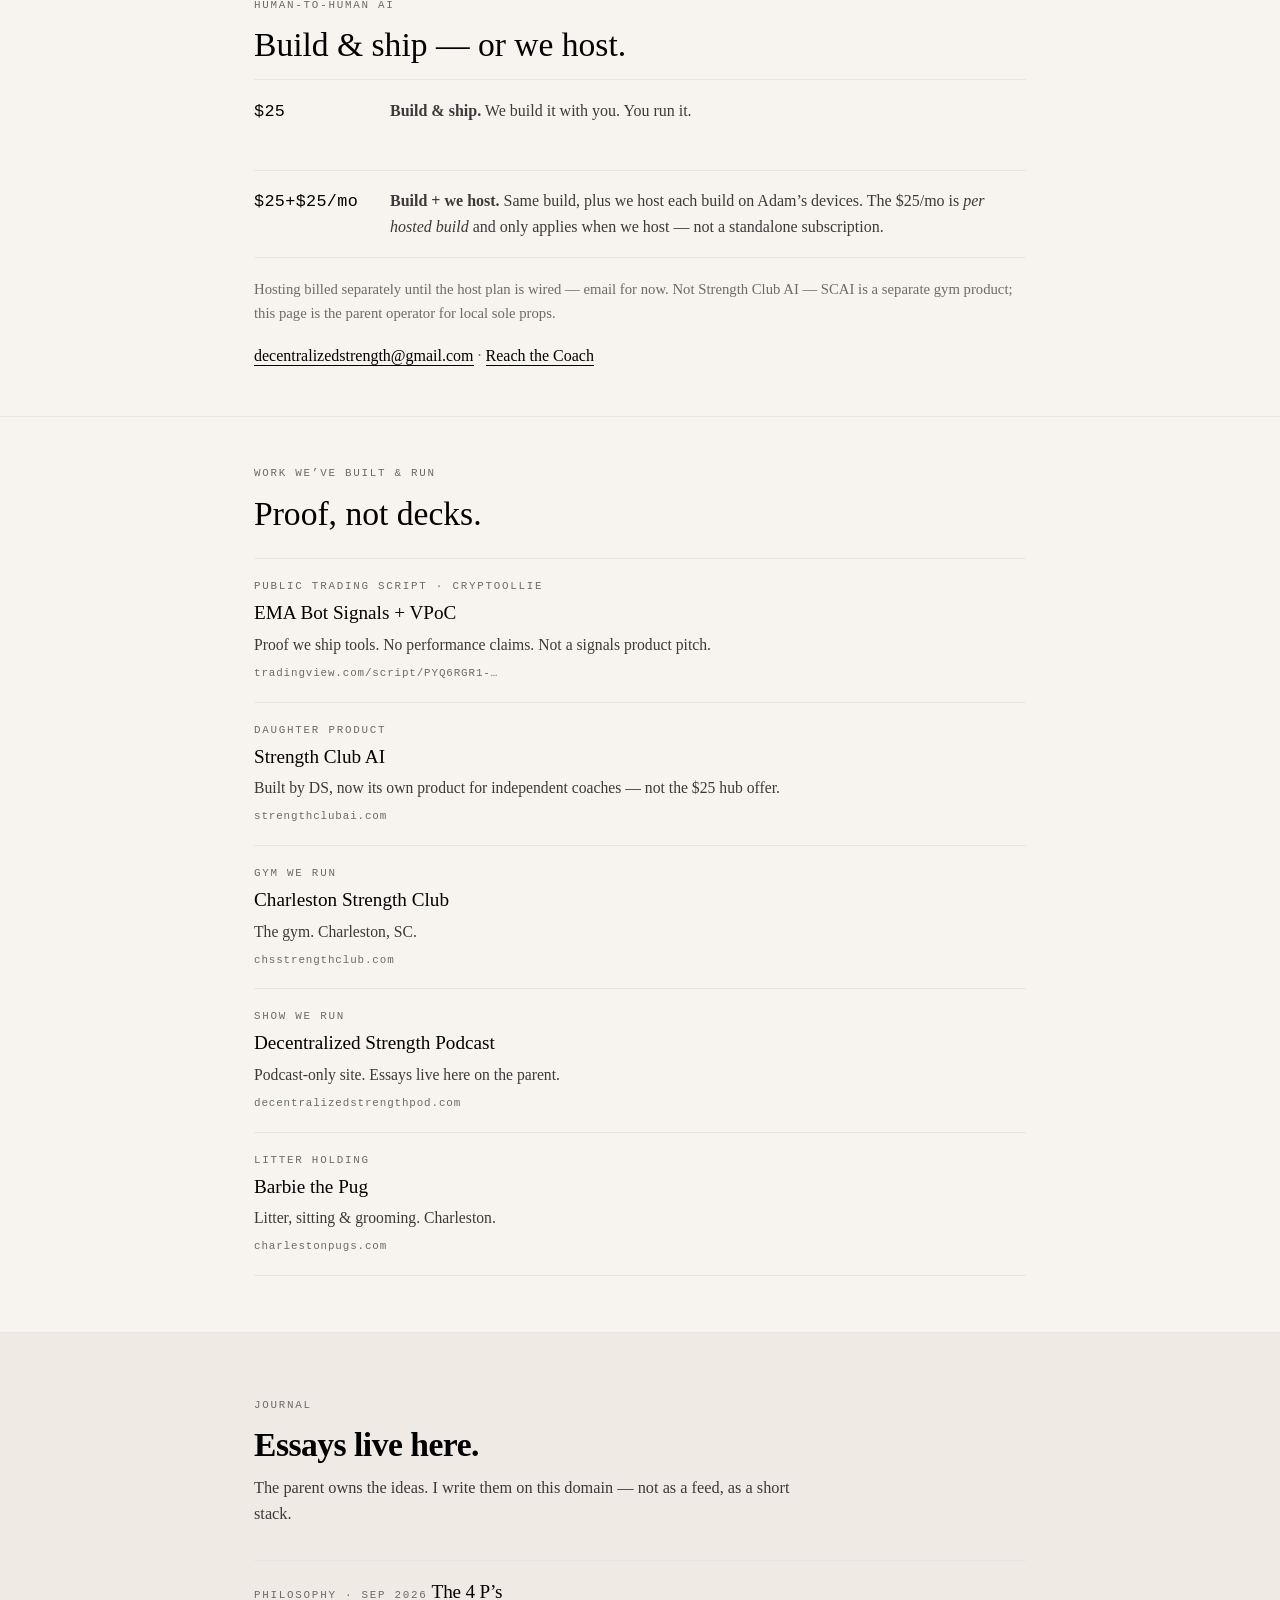
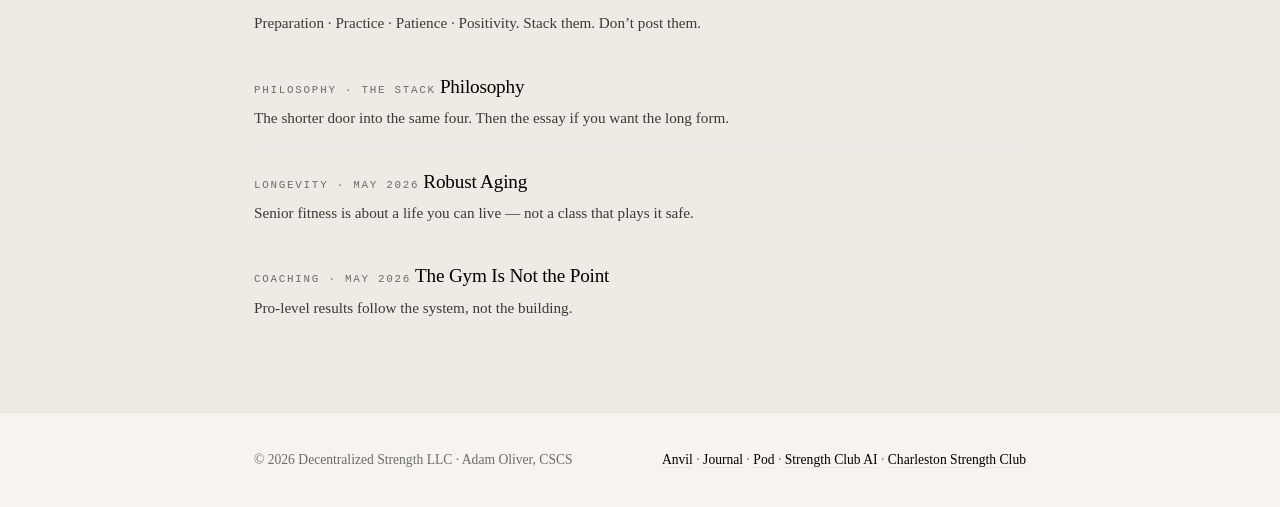
==== commit c7e5d920: "Anvil: add operator-desk section and mark SVGs Homepage module and a light /anvil.html page for the " ====
--- a/index.html
+++ b/index.html
@@ -52,6 +52,7 @@
     </a>
     <nav class="nav-links" aria-label="Primary">
       <a href="#hero">Home</a>
+      <a href="#anvil">Anvil</a>
       <a href="#offer">Offer</a>
       <a href="#proof">Proof</a>
       <a href="#journal">Journal</a>
@@ -139,7 +140,26 @@
   </div>
 </section>
 
-
+<section class="anvil" id="anvil">
+  <div class="container">
+    <p class="mono kicker">Operator desk</p>
+    <div class="anvil-lockup">
+      <img class="anvil-mark" src="/brand/anvil-on-cream-512.png" width="512" height="512" alt="Anvil mark, a horned blacksmith anvil">
+      <div>
+        <h2>Anvil</h2>
+        <p class="lede">Local-first desk assist for ops and coaches at Decentralized Strength LLC. Overnight QA and desk reports stay on the desk, with the operator.</p>
+        <p class="anvil-limit">No performance guarantees. It does not replace a coach, and it is not a public chatbot.</p>
+        <p class="anvil-cta">
+          <a href="/anvil.html">The desk</a>
+          <span class="offer-or"> · </span>
+          <a href="mailto:decentralizedstrength@gmail.com">Contact</a>
+          <span class="offer-or"> · </span>
+          <a href="https://strengthclubai.com" target="_blank" rel="noopener">Strength Club AI</a>
+        </p>
+      </div>
+    </div>
+  </div>
+</section>
 
 <section class="offer" id="offer">
   <div class="container">
@@ -261,7 +281,7 @@
 <footer>
   <div class="container">
     <span>© 2026 Decentralized Strength LLC · Adam Oliver, CSCS</span>
-    <span><a href="#journal">Journal</a> · <a href="https://decentralizedstrengthpod.com" target="_blank" rel="noopener">Pod</a> · <a href="https://strengthclubai.com" target="_blank" rel="noopener">Strength Club AI</a> · <a href="https://chsstrengthclub.com" target="_blank" rel="noopener">Charleston Strength Club</a></span>
+    <span><a href="#anvil">Anvil</a> · <a href="#journal">Journal</a> · <a href="https://decentralizedstrengthpod.com" target="_blank" rel="noopener">Pod</a> · <a href="https://strengthclubai.com" target="_blank" rel="noopener">Strength Club AI</a> · <a href="https://chsstrengthclub.com" target="_blank" rel="noopener">Charleston Strength Club</a></span>
   </div>
 </footer>
 
--- a/site.css
+++ b/site.css
@@ -46,7 +46,7 @@
   height:64px;width:auto;display:block;
   mix-blend-mode:multiply;
 }
-.nav-links{display:flex;align-items:center;gap:1.15rem}
+.nav-links{display:flex;align-items:center;flex-wrap:wrap;justify-content:flex-end;gap:.7rem 1.15rem}
 .nav-links a{
   font-family:ui-monospace,'SF Mono','Menlo',monospace;
   font-size:.68rem;
@@ -300,6 +300,8 @@
   .door-go{text-align:left}
   .p-grid{grid-template-columns:1fr}
   .mark img{height:52px}
+  .nav{align-items:flex-start}
+  .anvil-lockup{grid-template-columns:4.25rem 1fr;gap:.85rem 1rem}
 }
 
 /* Offer — H2H AI */
@@ -407,3 +409,58 @@
 .offer-build{align-items:start}
 .offer-buy{grid-column:1 / -1;margin-top:.65rem}
 .offer-buy stripe-buy-button{display:block;max-width:320px}
+
+/* Anvil — operator desk for the LLC, not a holding */
+.anvil{
+  padding:3.25rem 0 3.5rem;
+  border-top:1px solid var(--line);
+}
+.anvil .kicker{color:var(--mid);margin-bottom:1.15rem}
+.anvil-lockup{
+  display:grid;
+  grid-template-columns:5.5rem 1fr;
+  gap:1.1rem 1.4rem;
+  align-items:start;
+}
+.anvil-mark{
+  width:5.5rem;
+  height:auto;
+  display:block;
+}
+.anvil h2{
+  font-size:clamp(1.55rem,3.2vw,2.1rem);
+  font-weight:400;
+  line-height:1.15;
+  letter-spacing:-.015em;
+  margin-bottom:.5rem;
+}
+.anvil .lede{
+  color:var(--soft);
+  font-size:1.05rem;
+  max-width:36rem;
+}
+.anvil-limit{
+  color:var(--mid);
+  font-size:.92rem;
+  max-width:36rem;
+  margin-top:.7rem;
+}
+.anvil-cta{margin-top:1rem}
+.anvil-cta a{
+  border-bottom:1px solid var(--ink);
+  padding-bottom:.08rem;
+}
+.anvil-cta a:hover{opacity:.7}
+.anvil-marks{
+  display:flex;
+  gap:1rem;
+  margin-top:1.75rem;
+}
+.anvil-marks img{
+  width:7.5rem;
+  height:7.5rem;
+  display:block;
+}
+.anvil-page .phil-hero{border-bottom:none;padding-bottom:1.25rem}
+.anvil-page .stack{padding-top:0}
+.anvil-page .stack .anvil-limit{margin-top:1.5rem}
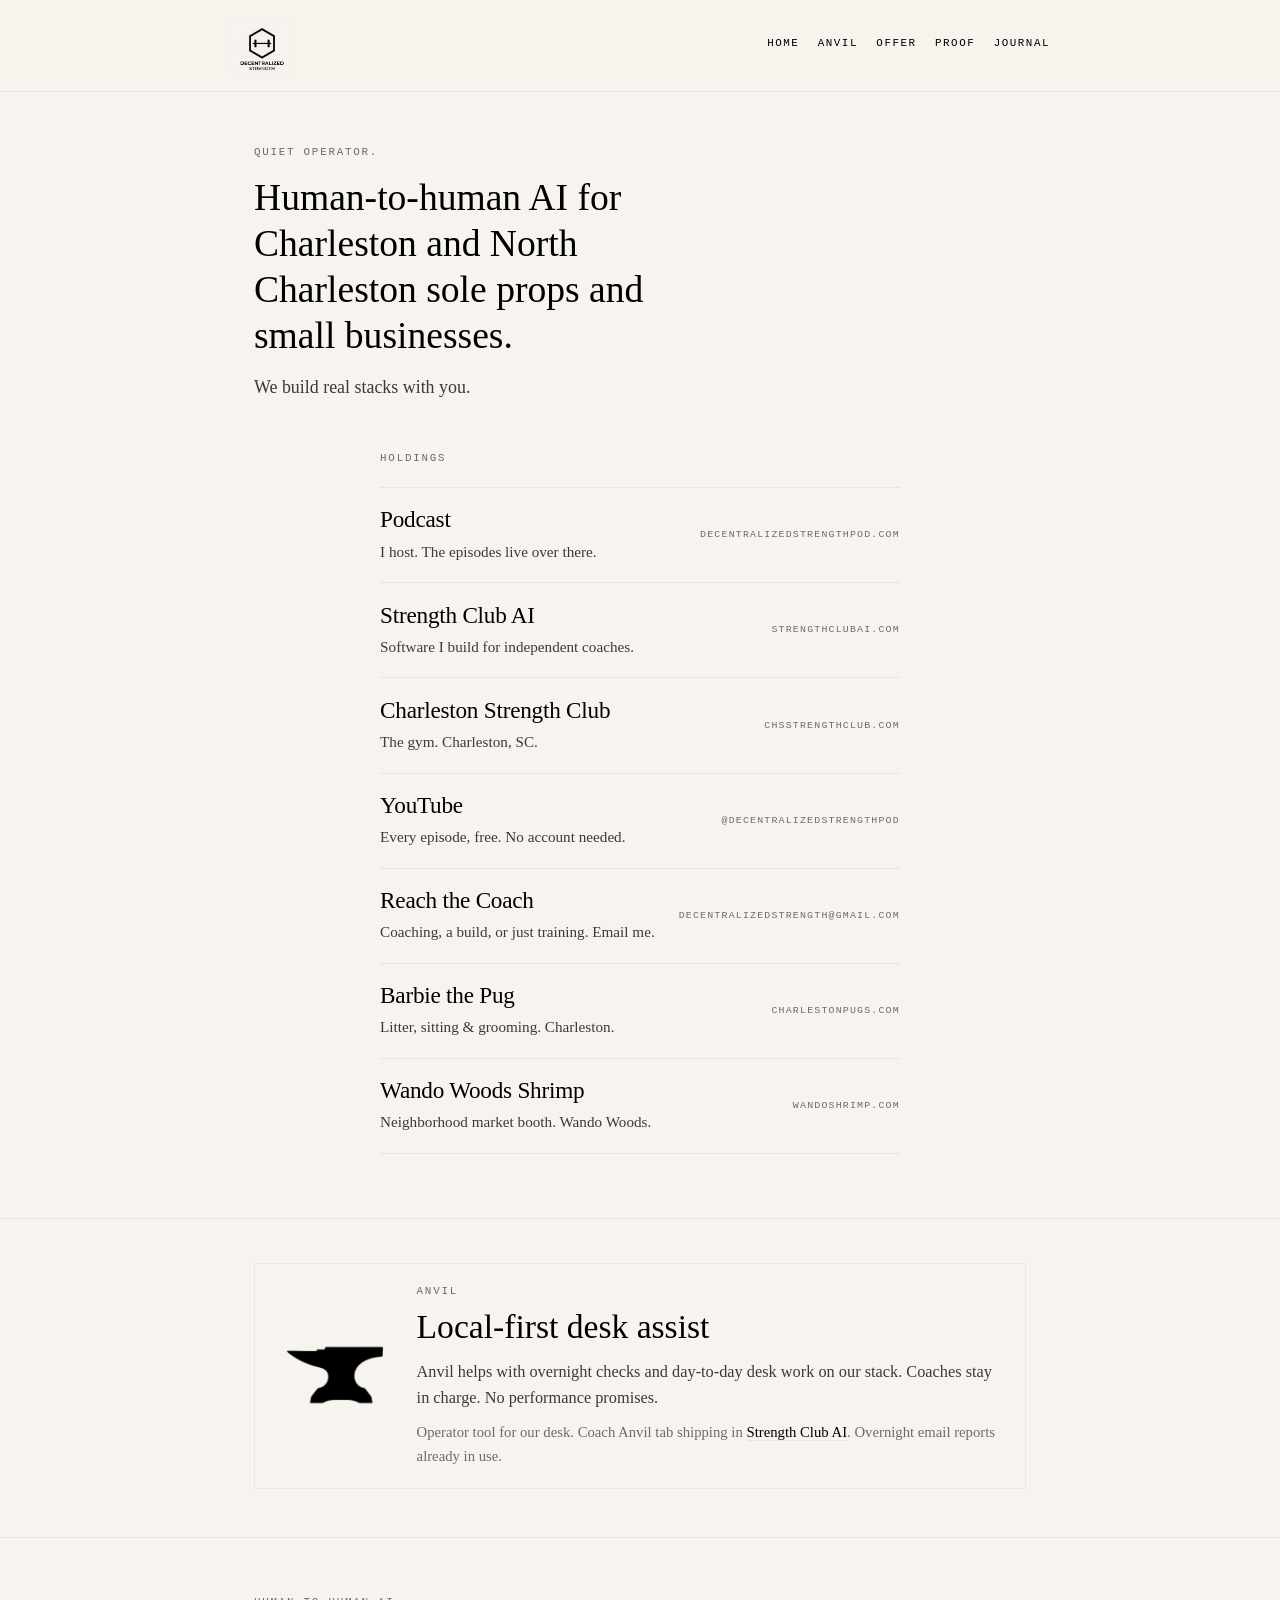
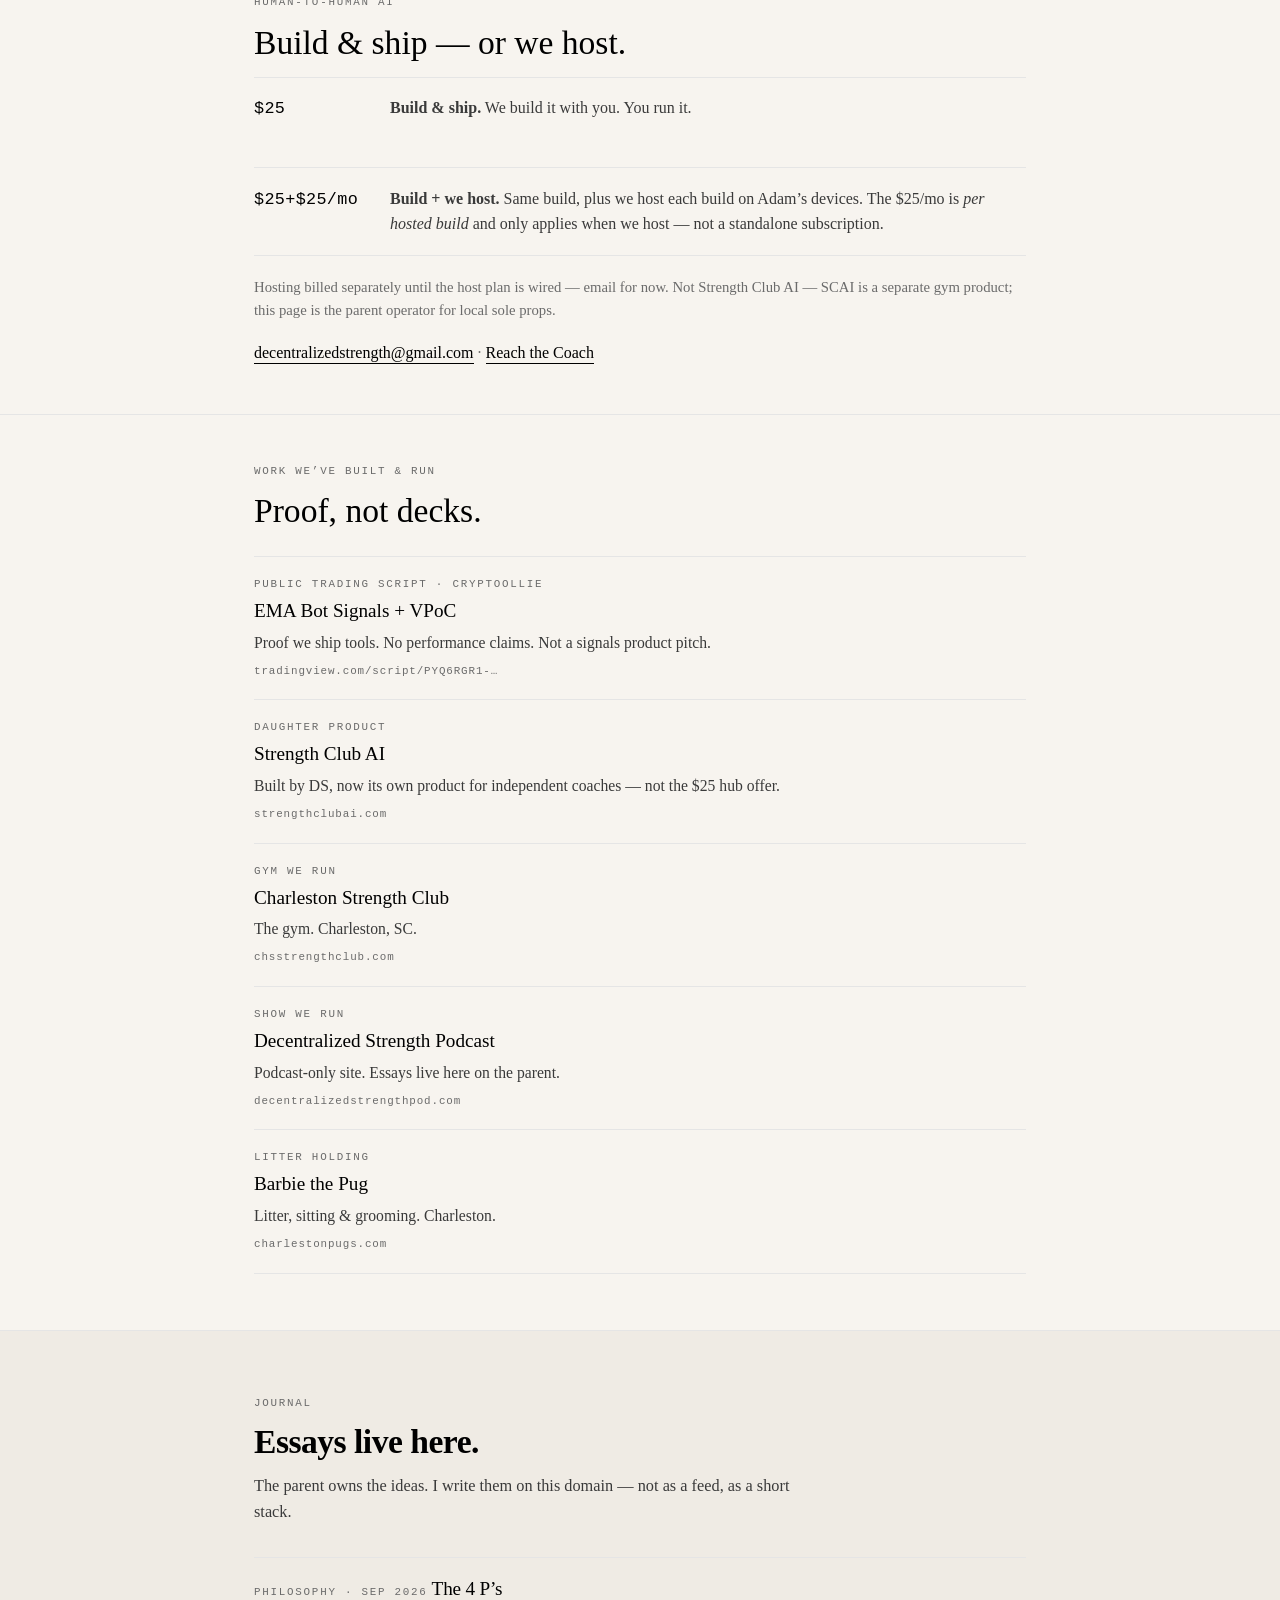
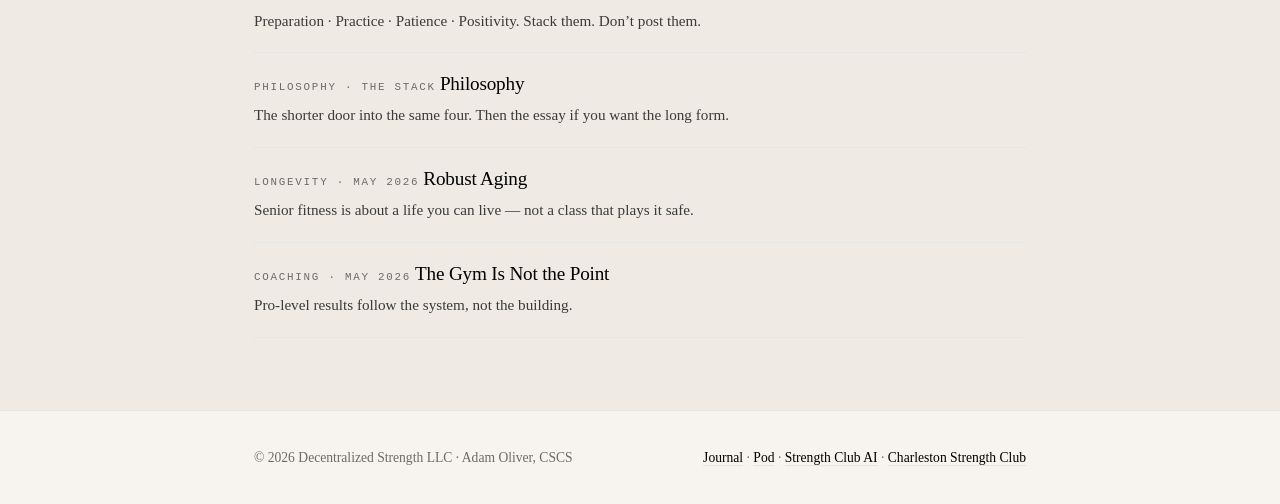
==== commit b7515d2e: "Add an Anvil operator-tool section to the parent page. Place a claims-safe local-first desk assist c" ====
--- a/index.html
+++ b/index.html
@@ -140,22 +140,15 @@
   </div>
 </section>
 
-<section class="anvil" id="anvil">
-  <div class="container">
-    <p class="mono kicker">Operator desk</p>
-    <div class="anvil-lockup">
-      <img class="anvil-mark" src="/brand/anvil-on-cream-512.png" width="512" height="512" alt="Anvil mark, a horned blacksmith anvil">
-      <div>
-        <h2>Anvil</h2>
-        <p class="lede">Local-first desk assist for ops and coaches at Decentralized Strength LLC. Overnight QA and desk reports stay on the desk, with the operator.</p>
-        <p class="anvil-limit">No performance guarantees. It does not replace a coach, and it is not a public chatbot.</p>
-        <p class="anvil-cta">
-          <a href="/anvil.html">The desk</a>
-          <span class="offer-or"> · </span>
-          <a href="mailto:decentralizedstrength@gmail.com">Contact</a>
-          <span class="offer-or"> · </span>
-          <a href="https://strengthclubai.com" target="_blank" rel="noopener">Strength Club AI</a>
-        </p>
+<section class="anvil" id="anvil" aria-labelledby="anvil-title">
+  <div class="container">
+    <div class="anvil-panel">
+      <img class="anvil-mark" src="/brand/anvil-on-cream-512.png" alt="" width="120" height="72">
+      <div class="anvil-copy">
+        <p class="mono kicker">Anvil</p>
+        <h2 id="anvil-title">Local-first desk assist</h2>
+        <p class="anvil-body">Anvil helps with overnight checks and day-to-day desk work on our stack. Coaches stay in charge. No performance promises.</p>
+        <p class="anvil-note">Operator tool for our desk. Coach Anvil tab shipping in <a href="https://strengthclubai.com" target="_blank" rel="noopener">Strength Club AI</a>. Overnight email reports already in use.</p>
       </div>
     </div>
   </div>
@@ -281,7 +274,7 @@
 <footer>
   <div class="container">
     <span>© 2026 Decentralized Strength LLC · Adam Oliver, CSCS</span>
-    <span><a href="#anvil">Anvil</a> · <a href="#journal">Journal</a> · <a href="https://decentralizedstrengthpod.com" target="_blank" rel="noopener">Pod</a> · <a href="https://strengthclubai.com" target="_blank" rel="noopener">Strength Club AI</a> · <a href="https://chsstrengthclub.com" target="_blank" rel="noopener">Charleston Strength Club</a></span>
+    <span><a href="#journal">Journal</a> · <a href="https://decentralizedstrengthpod.com" target="_blank" rel="noopener">Pod</a> · <a href="https://strengthclubai.com" target="_blank" rel="noopener">Strength Club AI</a> · <a href="https://chsstrengthclub.com" target="_blank" rel="noopener">Charleston Strength Club</a></span>
   </div>
 </footer>
 
--- a/site.css
+++ b/site.css
@@ -46,7 +46,7 @@
   height:64px;width:auto;display:block;
   mix-blend-mode:multiply;
 }
-.nav-links{display:flex;align-items:center;flex-wrap:wrap;justify-content:flex-end;gap:.7rem 1.15rem}
+.nav-links{display:flex;align-items:center;gap:1.15rem}
 .nav-links a{
   font-family:ui-monospace,'SF Mono','Menlo',monospace;
   font-size:.68rem;
@@ -293,6 +293,8 @@
 footer a:hover{border-bottom-color:var(--ink)}
 
 @media(max-width:680px){
+  .nav{flex-wrap:wrap;row-gap:.45rem}
+  .nav-links{flex-wrap:wrap;justify-content:flex-end;row-gap:.35rem;column-gap:.85rem}
   .door{
     grid-template-columns:1fr;
     gap:.35rem;
@@ -300,9 +302,56 @@
   .door-go{text-align:left}
   .p-grid{grid-template-columns:1fr}
   .mark img{height:52px}
-  .nav{align-items:flex-start}
-  .anvil-lockup{grid-template-columns:4.25rem 1fr;gap:.85rem 1rem}
-}
+  .anvil-panel{
+    grid-template-columns:5.75rem 1fr;
+    gap:.75rem 1rem;
+    align-items:start;
+    padding:1rem 1rem 1.1rem;
+  }
+  .anvil-mark{width:5.75rem;height:3.4rem}
+}
+
+/* Anvil — local-first operator tool (not a holding door) */
+.anvil{
+  padding:2.75rem 0 3rem;
+  border-top:1px solid var(--line);
+}
+.anvil-panel{
+  display:grid;
+  grid-template-columns:7.5rem 1fr;
+  gap:.35rem 1.35rem;
+  align-items:center;
+  border:1px solid var(--line);
+  background:var(--paper);
+  padding:1.15rem 1.25rem 1.25rem;
+}
+.anvil-mark{
+  width:7.5rem;
+  height:4.4rem;
+  object-fit:cover;
+  object-position:center;
+  display:block;
+}
+.anvil .kicker{color:var(--mid);margin-bottom:.45rem}
+.anvil h2{
+  font-size:clamp(1.55rem,3.2vw,2.1rem);
+  font-weight:400;
+  line-height:1.2;
+}
+.anvil-body{
+  color:var(--soft);
+  font-size:1.02rem;
+  max-width:38rem;
+  margin-top:.7rem;
+}
+.anvil-note{
+  color:var(--mid);
+  font-size:.92rem;
+  max-width:40rem;
+  margin-top:.65rem;
+}
+.anvil-note a{color:var(--ink);border-bottom:1px solid var(--line)}
+.anvil-note a:hover{border-bottom-color:var(--ink)}
 
 /* Offer — H2H AI */
 .offer{
@@ -409,58 +458,3 @@
 .offer-build{align-items:start}
 .offer-buy{grid-column:1 / -1;margin-top:.65rem}
 .offer-buy stripe-buy-button{display:block;max-width:320px}
-
-/* Anvil — operator desk for the LLC, not a holding */
-.anvil{
-  padding:3.25rem 0 3.5rem;
-  border-top:1px solid var(--line);
-}
-.anvil .kicker{color:var(--mid);margin-bottom:1.15rem}
-.anvil-lockup{
-  display:grid;
-  grid-template-columns:5.5rem 1fr;
-  gap:1.1rem 1.4rem;
-  align-items:start;
-}
-.anvil-mark{
-  width:5.5rem;
-  height:auto;
-  display:block;
-}
-.anvil h2{
-  font-size:clamp(1.55rem,3.2vw,2.1rem);
-  font-weight:400;
-  line-height:1.15;
-  letter-spacing:-.015em;
-  margin-bottom:.5rem;
-}
-.anvil .lede{
-  color:var(--soft);
-  font-size:1.05rem;
-  max-width:36rem;
-}
-.anvil-limit{
-  color:var(--mid);
-  font-size:.92rem;
-  max-width:36rem;
-  margin-top:.7rem;
-}
-.anvil-cta{margin-top:1rem}
-.anvil-cta a{
-  border-bottom:1px solid var(--ink);
-  padding-bottom:.08rem;
-}
-.anvil-cta a:hover{opacity:.7}
-.anvil-marks{
-  display:flex;
-  gap:1rem;
-  margin-top:1.75rem;
-}
-.anvil-marks img{
-  width:7.5rem;
-  height:7.5rem;
-  display:block;
-}
-.anvil-page .phil-hero{border-bottom:none;padding-bottom:1.25rem}
-.anvil-page .stack{padding-top:0}
-.anvil-page .stack .anvil-limit{margin-top:1.5rem}
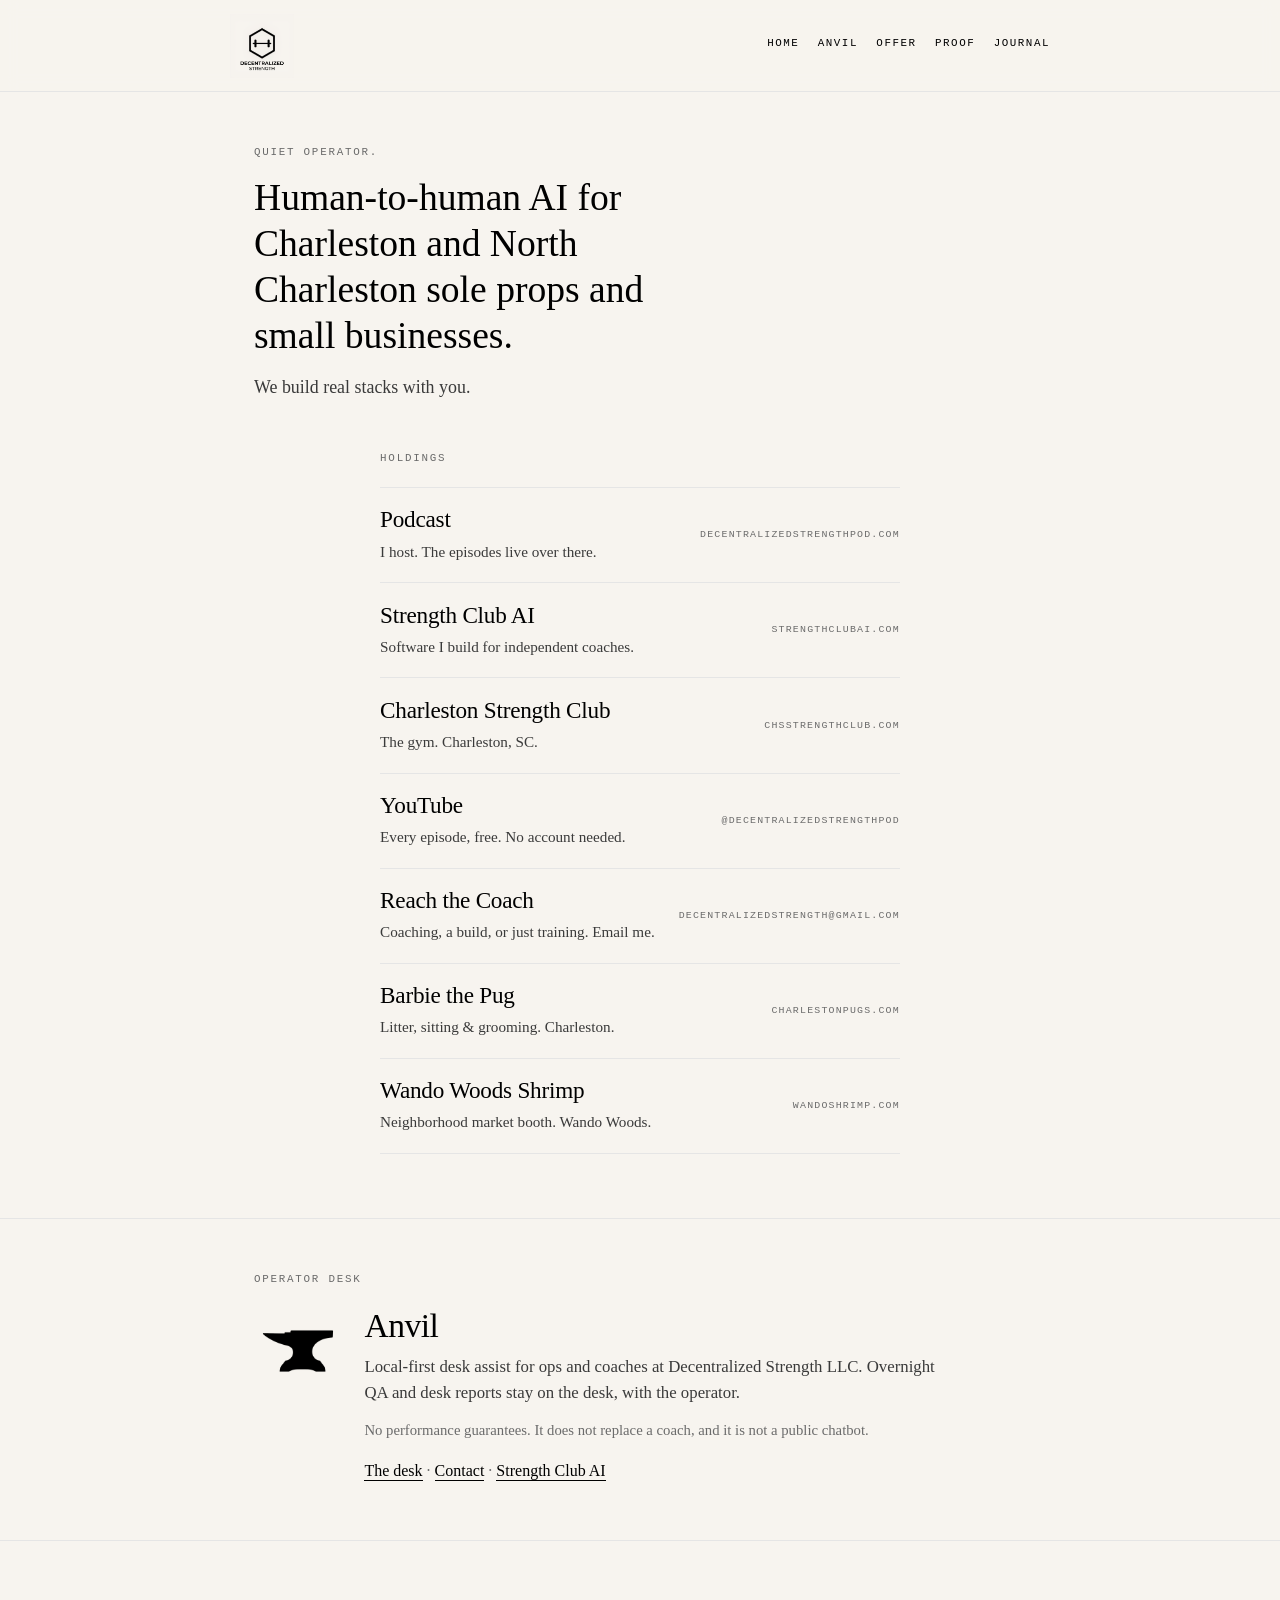
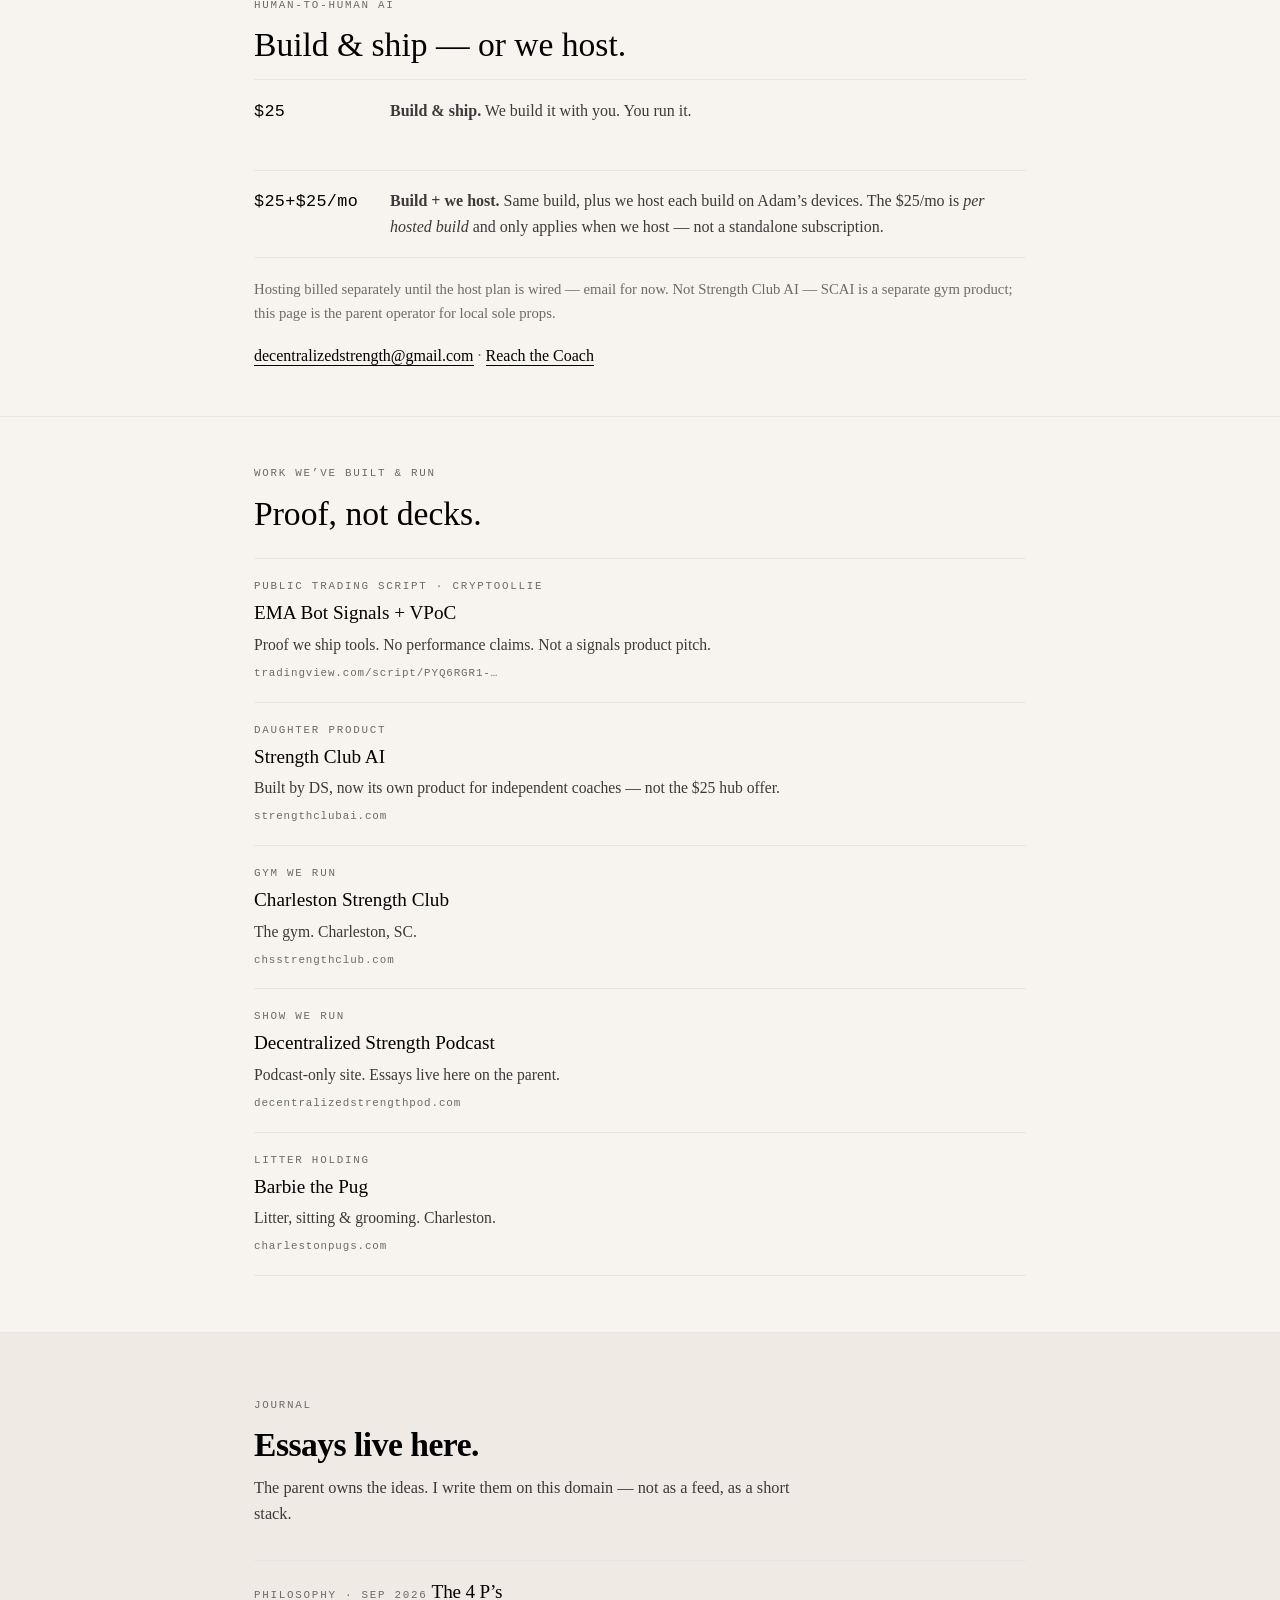
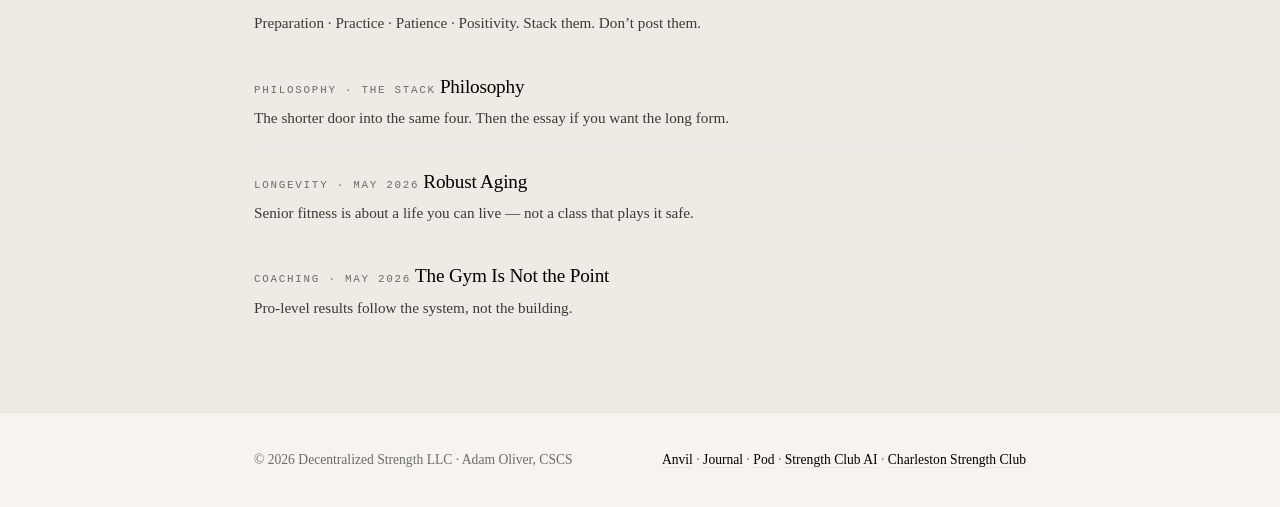
==== commit 72ac83b3: "Anvil: operator-desk section on the LLC site (#2) Homepage Anvil module + /anvil.html + brand SVGs. " ====
--- a/index.html
+++ b/index.html
@@ -140,15 +140,22 @@
   </div>
 </section>
 
-<section class="anvil" id="anvil" aria-labelledby="anvil-title">
-  <div class="container">
-    <div class="anvil-panel">
-      <img class="anvil-mark" src="/brand/anvil-on-cream-512.png" alt="" width="120" height="72">
-      <div class="anvil-copy">
-        <p class="mono kicker">Anvil</p>
-        <h2 id="anvil-title">Local-first desk assist</h2>
-        <p class="anvil-body">Anvil helps with overnight checks and day-to-day desk work on our stack. Coaches stay in charge. No performance promises.</p>
-        <p class="anvil-note">Operator tool for our desk. Coach Anvil tab shipping in <a href="https://strengthclubai.com" target="_blank" rel="noopener">Strength Club AI</a>. Overnight email reports already in use.</p>
+<section class="anvil" id="anvil">
+  <div class="container">
+    <p class="mono kicker">Operator desk</p>
+    <div class="anvil-lockup">
+      <img class="anvil-mark" src="/brand/anvil-on-cream-512.png" width="512" height="512" alt="Anvil mark, a horned blacksmith anvil">
+      <div>
+        <h2>Anvil</h2>
+        <p class="lede">Local-first desk assist for ops and coaches at Decentralized Strength LLC. Overnight QA and desk reports stay on the desk, with the operator.</p>
+        <p class="anvil-limit">No performance guarantees. It does not replace a coach, and it is not a public chatbot.</p>
+        <p class="anvil-cta">
+          <a href="/anvil.html">The desk</a>
+          <span class="offer-or"> · </span>
+          <a href="mailto:decentralizedstrength@gmail.com">Contact</a>
+          <span class="offer-or"> · </span>
+          <a href="https://strengthclubai.com" target="_blank" rel="noopener">Strength Club AI</a>
+        </p>
       </div>
     </div>
   </div>
@@ -274,7 +281,7 @@
 <footer>
   <div class="container">
     <span>© 2026 Decentralized Strength LLC · Adam Oliver, CSCS</span>
-    <span><a href="#journal">Journal</a> · <a href="https://decentralizedstrengthpod.com" target="_blank" rel="noopener">Pod</a> · <a href="https://strengthclubai.com" target="_blank" rel="noopener">Strength Club AI</a> · <a href="https://chsstrengthclub.com" target="_blank" rel="noopener">Charleston Strength Club</a></span>
+    <span><a href="#anvil">Anvil</a> · <a href="#journal">Journal</a> · <a href="https://decentralizedstrengthpod.com" target="_blank" rel="noopener">Pod</a> · <a href="https://strengthclubai.com" target="_blank" rel="noopener">Strength Club AI</a> · <a href="https://chsstrengthclub.com" target="_blank" rel="noopener">Charleston Strength Club</a></span>
   </div>
 </footer>
 
--- a/site.css
+++ b/site.css
@@ -46,7 +46,7 @@
   height:64px;width:auto;display:block;
   mix-blend-mode:multiply;
 }
-.nav-links{display:flex;align-items:center;gap:1.15rem}
+.nav-links{display:flex;align-items:center;flex-wrap:wrap;justify-content:flex-end;gap:.7rem 1.15rem}
 .nav-links a{
   font-family:ui-monospace,'SF Mono','Menlo',monospace;
   font-size:.68rem;
@@ -293,8 +293,6 @@
 footer a:hover{border-bottom-color:var(--ink)}
 
 @media(max-width:680px){
-  .nav{flex-wrap:wrap;row-gap:.45rem}
-  .nav-links{flex-wrap:wrap;justify-content:flex-end;row-gap:.35rem;column-gap:.85rem}
   .door{
     grid-template-columns:1fr;
     gap:.35rem;
@@ -302,56 +300,9 @@
   .door-go{text-align:left}
   .p-grid{grid-template-columns:1fr}
   .mark img{height:52px}
-  .anvil-panel{
-    grid-template-columns:5.75rem 1fr;
-    gap:.75rem 1rem;
-    align-items:start;
-    padding:1rem 1rem 1.1rem;
-  }
-  .anvil-mark{width:5.75rem;height:3.4rem}
-}
-
-/* Anvil — local-first operator tool (not a holding door) */
-.anvil{
-  padding:2.75rem 0 3rem;
-  border-top:1px solid var(--line);
-}
-.anvil-panel{
-  display:grid;
-  grid-template-columns:7.5rem 1fr;
-  gap:.35rem 1.35rem;
-  align-items:center;
-  border:1px solid var(--line);
-  background:var(--paper);
-  padding:1.15rem 1.25rem 1.25rem;
-}
-.anvil-mark{
-  width:7.5rem;
-  height:4.4rem;
-  object-fit:cover;
-  object-position:center;
-  display:block;
-}
-.anvil .kicker{color:var(--mid);margin-bottom:.45rem}
-.anvil h2{
-  font-size:clamp(1.55rem,3.2vw,2.1rem);
-  font-weight:400;
-  line-height:1.2;
-}
-.anvil-body{
-  color:var(--soft);
-  font-size:1.02rem;
-  max-width:38rem;
-  margin-top:.7rem;
-}
-.anvil-note{
-  color:var(--mid);
-  font-size:.92rem;
-  max-width:40rem;
-  margin-top:.65rem;
-}
-.anvil-note a{color:var(--ink);border-bottom:1px solid var(--line)}
-.anvil-note a:hover{border-bottom-color:var(--ink)}
+  .nav{align-items:flex-start}
+  .anvil-lockup{grid-template-columns:4.25rem 1fr;gap:.85rem 1rem}
+}
 
 /* Offer — H2H AI */
 .offer{
@@ -458,3 +409,58 @@
 .offer-build{align-items:start}
 .offer-buy{grid-column:1 / -1;margin-top:.65rem}
 .offer-buy stripe-buy-button{display:block;max-width:320px}
+
+/* Anvil — operator desk for the LLC, not a holding */
+.anvil{
+  padding:3.25rem 0 3.5rem;
+  border-top:1px solid var(--line);
+}
+.anvil .kicker{color:var(--mid);margin-bottom:1.15rem}
+.anvil-lockup{
+  display:grid;
+  grid-template-columns:5.5rem 1fr;
+  gap:1.1rem 1.4rem;
+  align-items:start;
+}
+.anvil-mark{
+  width:5.5rem;
+  height:auto;
+  display:block;
+}
+.anvil h2{
+  font-size:clamp(1.55rem,3.2vw,2.1rem);
+  font-weight:400;
+  line-height:1.15;
+  letter-spacing:-.015em;
+  margin-bottom:.5rem;
+}
+.anvil .lede{
+  color:var(--soft);
+  font-size:1.05rem;
+  max-width:36rem;
+}
+.anvil-limit{
+  color:var(--mid);
+  font-size:.92rem;
+  max-width:36rem;
+  margin-top:.7rem;
+}
+.anvil-cta{margin-top:1rem}
+.anvil-cta a{
+  border-bottom:1px solid var(--ink);
+  padding-bottom:.08rem;
+}
+.anvil-cta a:hover{opacity:.7}
+.anvil-marks{
+  display:flex;
+  gap:1rem;
+  margin-top:1.75rem;
+}
+.anvil-marks img{
+  width:7.5rem;
+  height:7.5rem;
+  display:block;
+}
+.anvil-page .phil-hero{border-bottom:none;padding-bottom:1.25rem}
+.anvil-page .stack{padding-top:0}
+.anvil-page .stack .anvil-limit{margin-top:1.5rem}
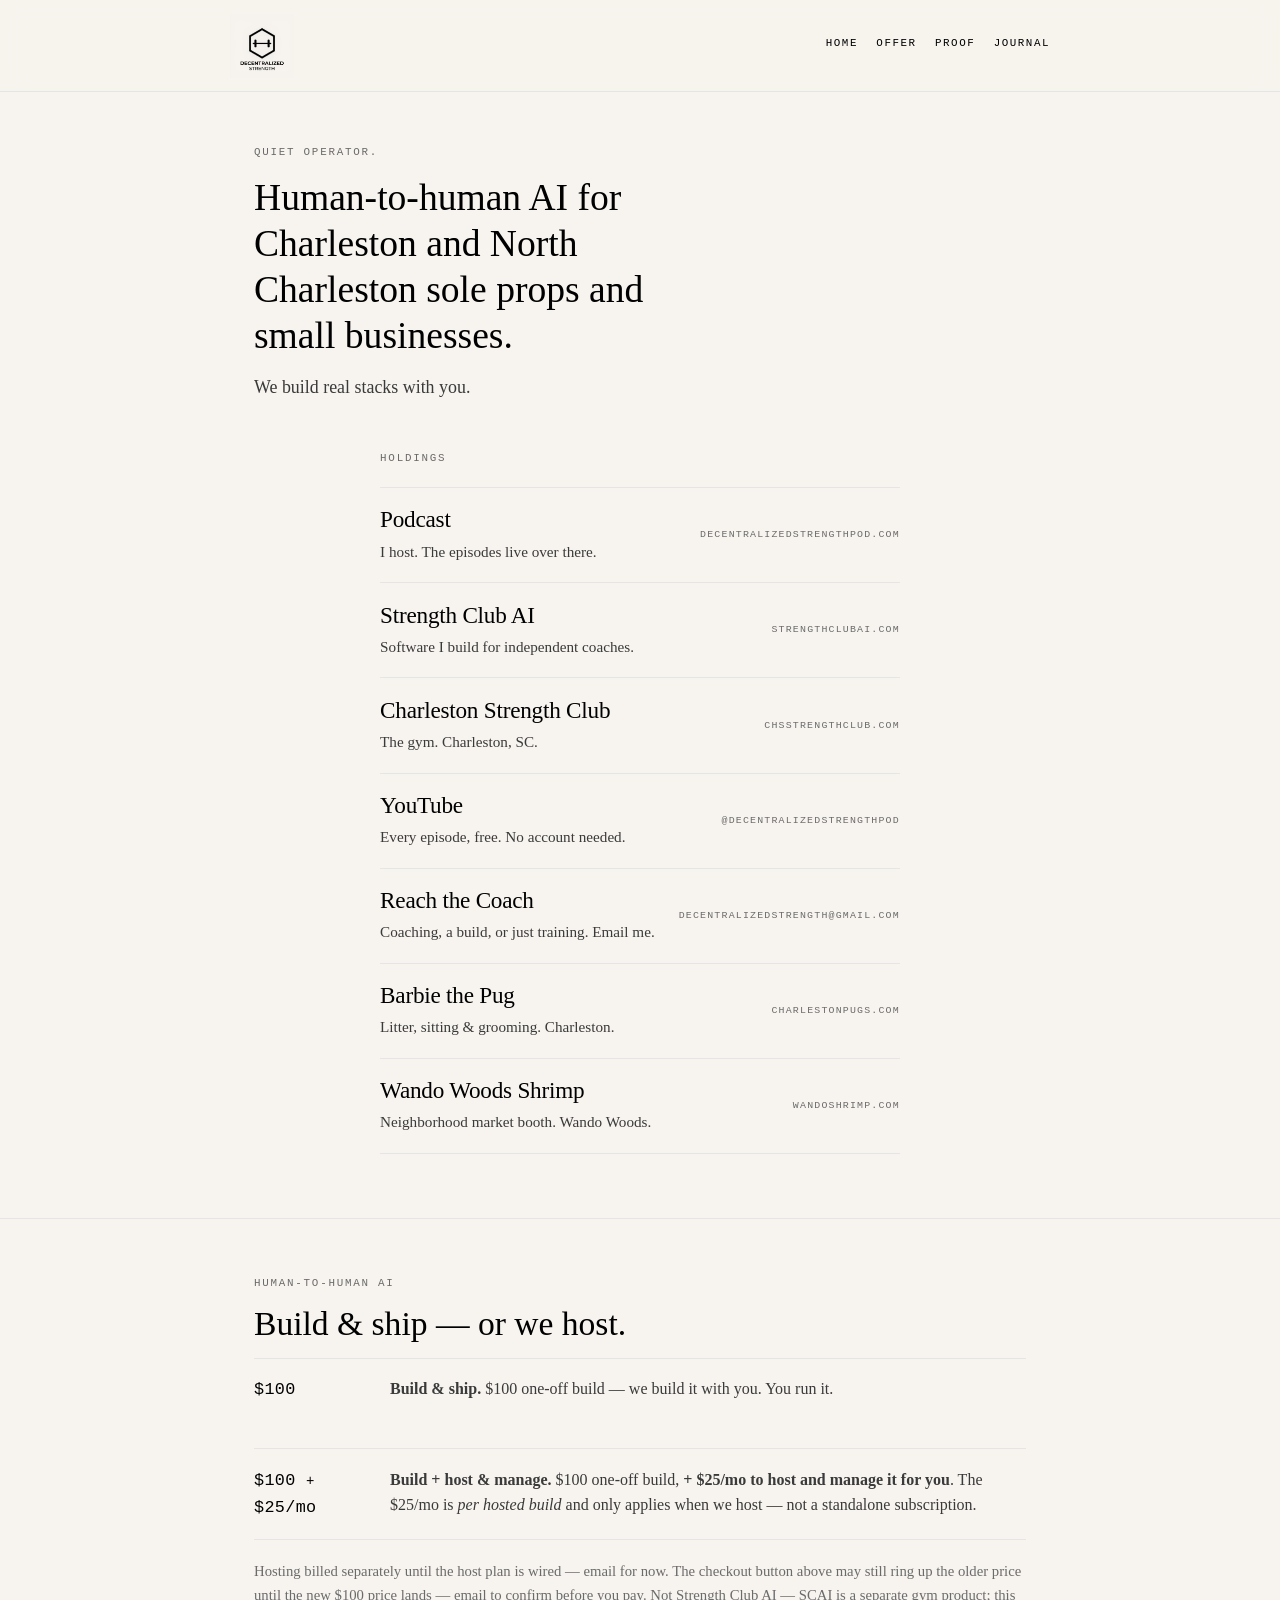
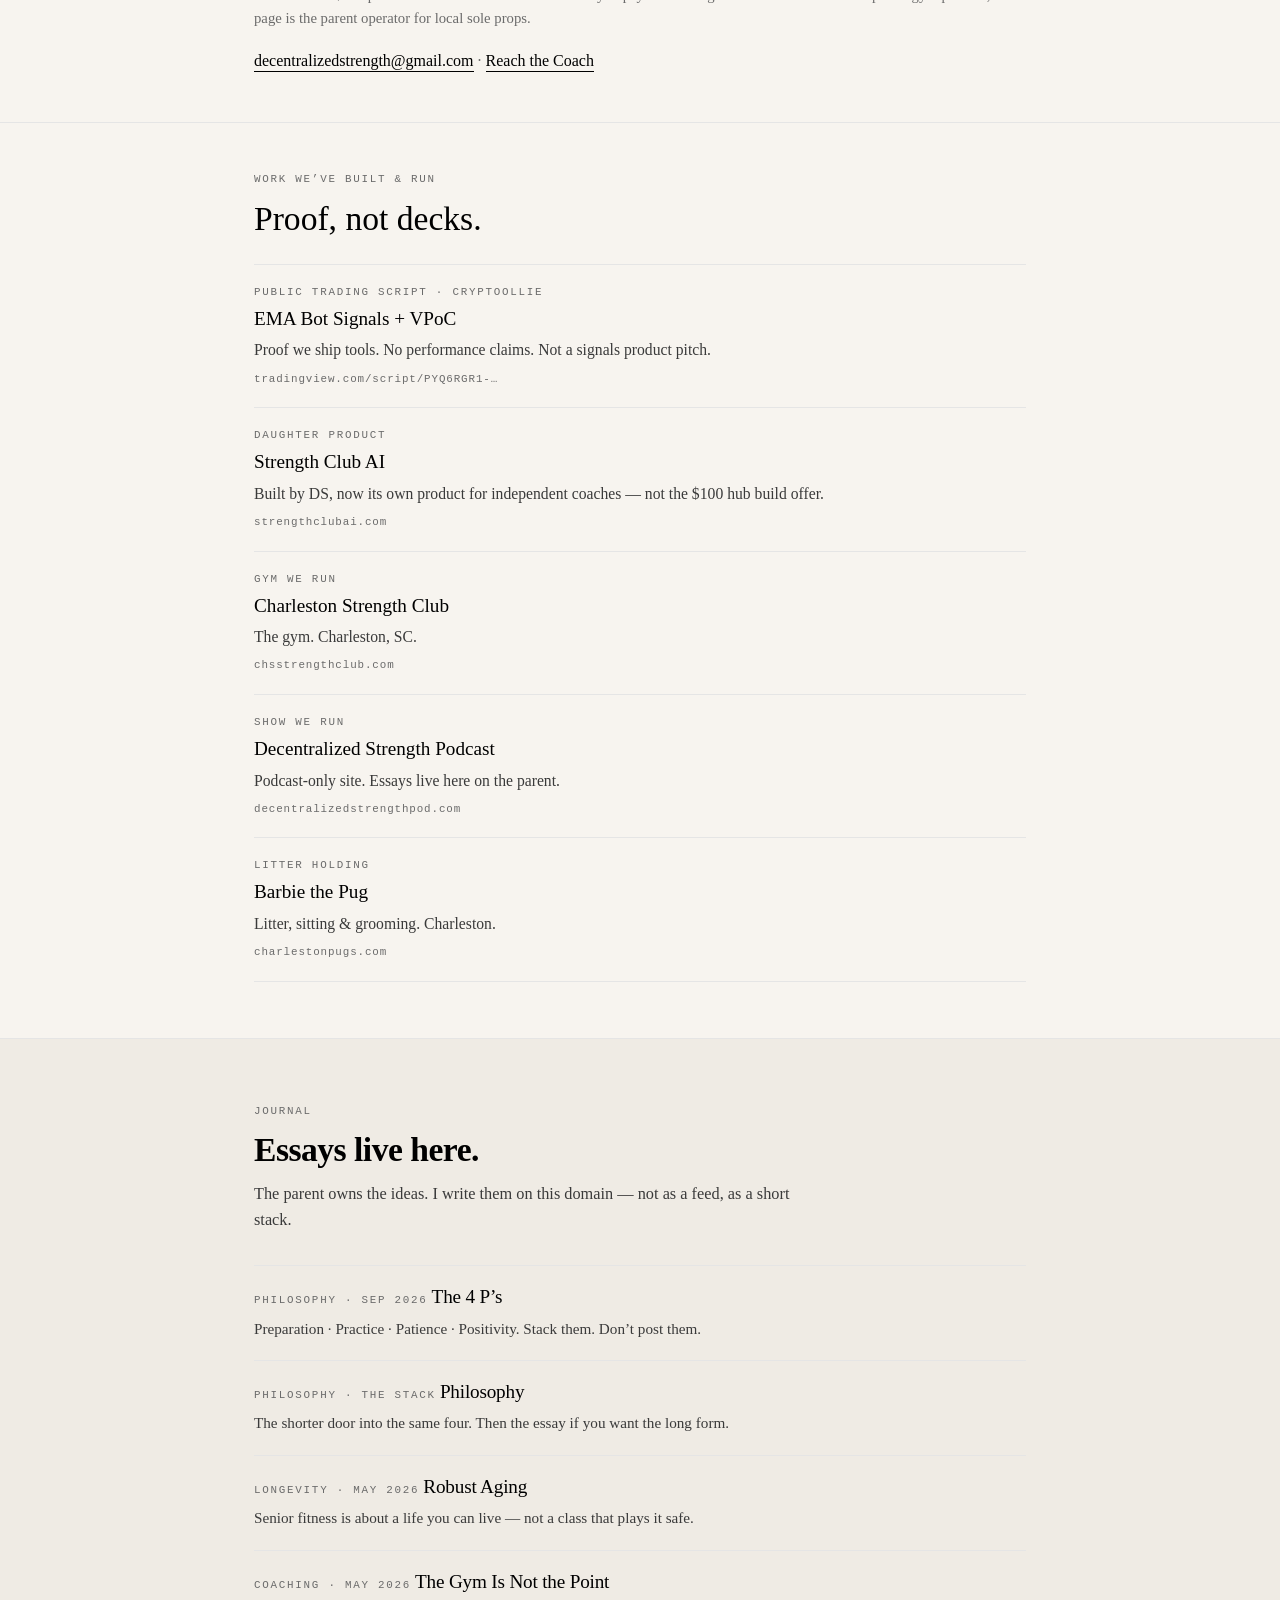
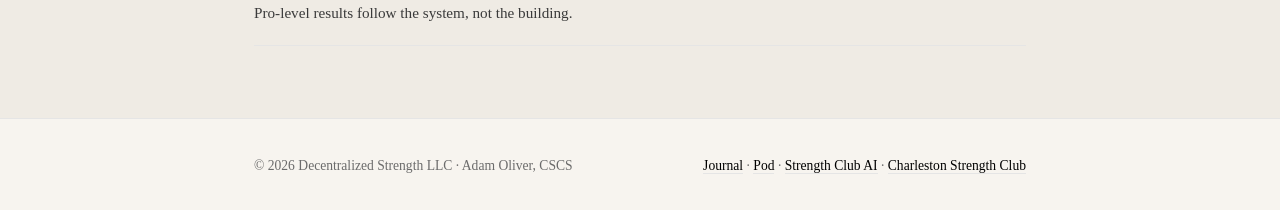
==== commit f079003e: "pricing: $100 one-off build / +$25/mo host & manage (Adam lock 09-27); add Anvil brand assets" ====
--- a/index.html
+++ b/index.html
@@ -4,18 +4,18 @@
 <meta charset="UTF-8">
 <meta name="viewport" content="width=device-width, initial-scale=1.0">
 <title>Decentralized Strength — Human-to-human AI for Charleston sole props</title>
-<meta name="description" content="Quiet operator for Charleston and North Charleston. Human-to-human AI for sole props — build & ship $25, or build + host $25 + $25/mo per hosted build.">
+<meta name="description" content="Quiet operator for Charleston and North Charleston. Human-to-human AI for sole props — build & ship $100 one-off, or $100 build + $25/mo to host and manage it for you.">
 <meta name="robots" content="index, follow">
 <meta name="google-site-verification" content="SgwIPU2dHZ2XB2uYEpxRJGjZlYFfIbO02uXk0t8pdL0" />
 <meta property="og:locale" content="en_US">
 <meta property="og:title" content="Decentralized Strength — Human-to-human AI for Charleston sole props">
-<meta property="og:description" content="Quiet operator for Charleston and North Charleston. Human-to-human AI for sole props — build & ship $25, or build + host $25 + $25/mo per hosted build.">
+<meta property="og:description" content="Quiet operator for Charleston and North Charleston. Human-to-human AI for sole props — build & ship $100 one-off, or $100 build + $25/mo to host and manage it for you.">
 <meta property="og:url" content="https://decentralizedstrength.com/">
 <meta property="og:type" content="website">
 <meta property="og:image" content="https://decentralizedstrength.com/logo-cover.png?v=4">
 <meta name="twitter:card" content="summary_large_image">
 <meta name="twitter:title" content="Decentralized Strength — Human-to-human AI for Charleston sole props">
-<meta name="twitter:description" content="Quiet operator for Charleston and North Charleston. Human-to-human AI for sole props — build & ship $25, or build + host $25 + $25/mo per hosted build.">
+<meta name="twitter:description" content="Quiet operator for Charleston and North Charleston. Human-to-human AI for sole props — build & ship $100 one-off, or $100 build + $25/mo to host and manage it for you.">
 <meta name="twitter:image" content="https://decentralizedstrength.com/logo-cover.png?v=4">
 <link rel="canonical" href="https://decentralizedstrength.com/">
 <link rel="icon" href="/favicon.ico?v=5" sizes="any">
@@ -52,7 +52,6 @@
     </a>
     <nav class="nav-links" aria-label="Primary">
       <a href="#hero">Home</a>
-      <a href="#anvil">Anvil</a>
       <a href="#offer">Offer</a>
       <a href="#proof">Proof</a>
       <a href="#journal">Journal</a>
@@ -140,26 +139,7 @@
   </div>
 </section>
 
-<section class="anvil" id="anvil">
-  <div class="container">
-    <p class="mono kicker">Operator desk</p>
-    <div class="anvil-lockup">
-      <img class="anvil-mark" src="/brand/anvil-on-cream-512.png" width="512" height="512" alt="Anvil mark, a horned blacksmith anvil">
-      <div>
-        <h2>Anvil</h2>
-        <p class="lede">Local-first desk assist for ops and coaches at Decentralized Strength LLC. Overnight QA and desk reports stay on the desk, with the operator.</p>
-        <p class="anvil-limit">No performance guarantees. It does not replace a coach, and it is not a public chatbot.</p>
-        <p class="anvil-cta">
-          <a href="/anvil.html">The desk</a>
-          <span class="offer-or"> · </span>
-          <a href="mailto:decentralizedstrength@gmail.com">Contact</a>
-          <span class="offer-or"> · </span>
-          <a href="https://strengthclubai.com" target="_blank" rel="noopener">Strength Club AI</a>
-        </p>
-      </div>
-    </div>
-  </div>
-</section>
+
 
 <section class="offer" id="offer">
   <div class="container">
@@ -167,8 +147,8 @@
     <h2>Build &amp; ship — or we host.</h2>
     <ul class="offer-list">
       <li class="offer-build">
-        <span class="offer-price">$25</span>
-        <span class="offer-copy"><strong>Build &amp; ship.</strong> We build it with you. You run it.</span>
+        <span class="offer-price">$100</span>
+        <span class="offer-copy"><strong>Build &amp; ship.</strong> $100 one-off build — we build it with you. You run it.</span>
         <div class="offer-buy">
           <stripe-buy-button
             buy-button-id="buy_btn_1UHllOLh5RxF4eLQZatWIrjy"
@@ -177,11 +157,11 @@
         </div>
       </li>
       <li class="offer-host">
-        <span class="offer-price">$25+$25/mo</span>
-        <span class="offer-copy"><strong>Build + we host.</strong> Same build, plus we host each build on Adam’s devices. The $25/mo is <em>per hosted build</em> and only applies when we host — not a standalone subscription.</span>
-      </li>
-    </ul>
-    <p class="offer-note">Hosting billed separately until the host plan is wired — email for now. Not Strength Club AI — SCAI is a separate gym product; this page is the parent operator for local sole props.</p>
+        <span class="offer-price">$100 <small>+</small> $25/mo</span>
+        <span class="offer-copy"><strong>Build + host &amp; manage.</strong> $100 one-off build, <strong>+ $25/mo to host and manage it for you</strong>. The $25/mo is <em>per hosted build</em> and only applies when we host — not a standalone subscription.</span>
+      </li>
+    </ul>
+    <p class="offer-note">Hosting billed separately until the host plan is wired — email for now. The checkout button above may still ring up the older price until the new $100 price lands — email to confirm before you pay. Not Strength Club AI — SCAI is a separate gym product; this page is the parent operator for local sole props.</p>
     <p class="offer-cta">
       <a href="mailto:decentralizedstrength@gmail.com">decentralizedstrength@gmail.com</a>
       <span class="offer-or"> · </span>
@@ -208,7 +188,7 @@
         <a class="proof-card" href="https://strengthclubai.com" target="_blank" rel="noopener">
           <span class="mono proof-meta">Daughter product</span>
           <span class="proof-title">Strength Club AI</span>
-          <span class="proof-deck">Built by DS, now its own product for independent coaches — not the $25 hub offer.</span>
+          <span class="proof-deck">Built by DS, now its own product for independent coaches — not the $100 hub build offer.</span>
           <span class="proof-go">strengthclubai.com</span>
         </a>
       </li>
@@ -281,7 +261,7 @@
 <footer>
   <div class="container">
     <span>© 2026 Decentralized Strength LLC · Adam Oliver, CSCS</span>
-    <span><a href="#anvil">Anvil</a> · <a href="#journal">Journal</a> · <a href="https://decentralizedstrengthpod.com" target="_blank" rel="noopener">Pod</a> · <a href="https://strengthclubai.com" target="_blank" rel="noopener">Strength Club AI</a> · <a href="https://chsstrengthclub.com" target="_blank" rel="noopener">Charleston Strength Club</a></span>
+    <span><a href="#journal">Journal</a> · <a href="https://decentralizedstrengthpod.com" target="_blank" rel="noopener">Pod</a> · <a href="https://strengthclubai.com" target="_blank" rel="noopener">Strength Club AI</a> · <a href="https://chsstrengthclub.com" target="_blank" rel="noopener">Charleston Strength Club</a></span>
   </div>
 </footer>
 
